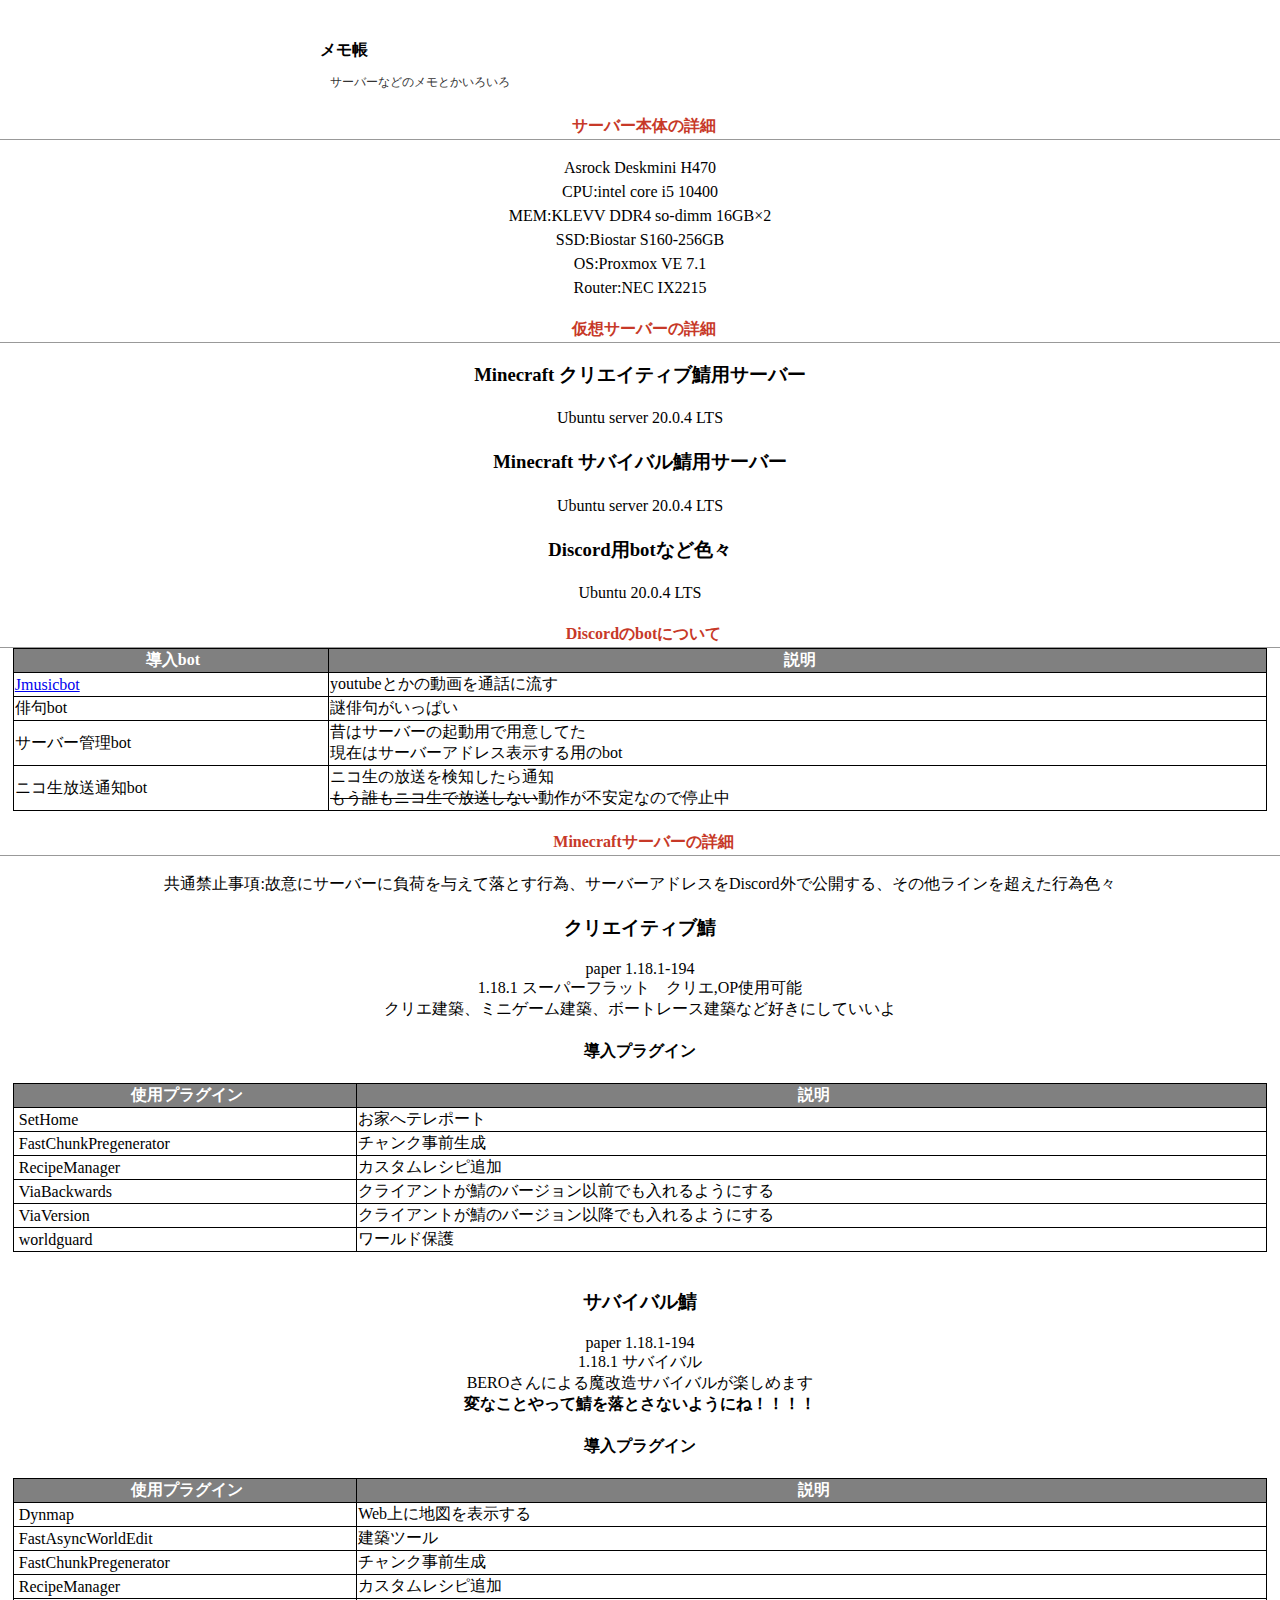
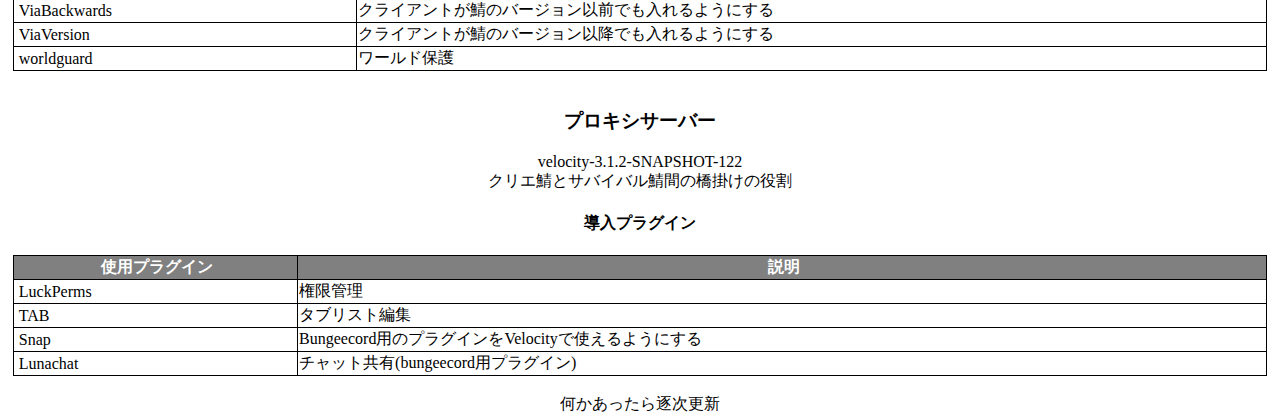
==== index.html @ e2955b82 "noindex" ====
<!DOCTYPE html>
<html lang="jp">
<!--サーバーに関するページ　試しに作ってみた-->
<head>
    <meta charset="UTF-8">
    <meta http-equiv="X-UA-Compatible" content="IE=edge">
    <meta name="viewport" content="width=device-width, initial-scale=1.0">
    <meta name=”robots” content=”noindex”/>
    <title>いろんなメモ</title>
</head>
<link rel="stylesheet" href="index.css" type="text/css" />
<body>
    <div id="header">
        <h1>
            メモ帳
        </h1>
    <p class="description">サーバーなどのメモとかいろいろ</p>

    </div>
    <h2 id="#hardware">サーバー本体の詳細
    </h2>
    <p>
        Asrock Deskmini H470<br>
        CPU:intel core i5 10400<br>
        MEM:KLEVV DDR4 so-dimm 16GB×2<br>
        SSD:Biostar S160-256GB<br>
        OS:Proxmox VE 7.1<br>
        Router:NEC IX2215
    </p>

    <h2 id="virtual server">仮想サーバーの詳細
    </h2>
    <h3>Minecraft クリエイティブ鯖用サーバー</h3>
    <p>Ubuntu server 20.0.4 LTS</p>

    <h3>Minecraft サバイバル鯖用サーバー</h3>
    <p>Ubuntu server 20.0.4 LTS</p>

    <h3>Discord用botなど色々</h3>
    <p>Ubuntu 20.0.4 LTS</p>

    <h2 id="discordbot">Discordのbotについて
    </h2>
    <div style="margin:0px;padding:0px;" align="center">
        <table width="98%" style="border-collapse: collapse;border:1px solid #000000;background-color:#FFFFFF;color:#000000;text-align:left;"><tbody>
            <tr><th style="border:1px solid #000000;background-color:#808080;color:#FFFFFF;text-align:center;">&nbsp;導入bot</th><th style="border:1px solid #000000;background-color:#808080;color:#FFFFFF;text-align:center;">&nbsp;説明</th></tr>
            <tr><td style="border:1px solid #000000;text-align:left;"><a href="https://github.com/Cosgy-Dev/JMusicBot-JP">Jmusicbot</a></td><td style="border:1px solid #000000;text-align:left;">youtubeとかの動画を通話に流す</td></tr>
            <tr><td style="border:1px solid #000000;text-align:left;">俳句bot</td><td style="border:1px solid #000000;text-align:left;">謎俳句がいっぱい</td></tr>
            <tr><td style="border:1px solid #000000;text-align:left;">サーバー管理bot</td><td style="border:1px solid #000000;text-align:left;">昔はサーバーの起動用で用意してた<br>現在はサーバーアドレス表示する用のbot</td></tr>
            <tr><td style="border:1px solid #000000;text-align:left;">ニコ生放送通知bot</td><td style="border:1px solid #000000;text-align:left;">ニコ生の放送を検知したら通知<br><s>もう誰もニコ生で放送しない</s>動作が不安定なので停止中</td></tr>        </table>
    </div>
    <br>

    <h2 id="mcserver">Minecraftサーバーの詳細
    </h2>
    <p>共通禁止事項:故意にサーバーに負荷を与えて落とす行為、サーバーアドレスをDiscord外で公開する、その他ラインを超えた行為色々</p>
    
    <h3>クリエイティブ鯖</h3>
    paper 1.18.1-194<br>
    1.18.1 スーパーフラット　クリエ,OP使用可能<br>
    クリエ建築、ミニゲーム建築、ボートレース建築など好きにしていいよ<br>

    <h4>導入プラグイン</h4>
    <div style="margin:0px;padding:0px;" align="center">
        <table width="98%" style="border-collapse: collapse;border:1px solid #000000;background-color:#FFFFFF;color:#000000;text-align:left;"><tbody>
            <tr><th style="border:1px solid #000000;background-color:#808080;color:#FFFFFF;text-align:center;">&nbsp;使用プラグイン</th><th style="border:1px solid #000000;background-color:#808080;color:#FFFFFF;text-align:center;">&nbsp;説明</th></tr>
            <tr><td style="border:1px solid #000000;text-align:left;">&nbsp;SetHome</td><td style="border:1px solid #000000;text-align:left;">お家へテレポート</td></tr>
            <tr><td style="border:1px solid #000000;text-align:left;">&nbsp;FastChunkPregenerator</td><td style="border:1px solid #000000;text-align:left;">チャンク事前生成</td></tr>
            <tr><td style="border:1px solid #000000;text-align:left;">&nbsp;RecipeManager</td><td style="border:1px solid #000000;text-align:left;">カスタムレシピ追加</td></tr>
            <tr><td style="border:1px solid #000000;text-align:left;">&nbsp;ViaBackwards</td><td style="border:1px solid #000000;text-align:left;">クライアントが鯖のバージョン以前でも入れるようにする</td></tr>
            <tr><td style="border:1px solid #000000;text-align:left;">&nbsp;ViaVersion</td><td style="border:1px solid #000000;text-align:left;">クライアントが鯖のバージョン以降でも入れるようにする</td></tr>
            <tr><td style="border:1px solid #000000;text-align:left;">&nbsp;worldguard</td><td style="border:1px solid #000000;text-align:left;">ワールド保護</td></tr></tbody>
        </table>
    </div>   <br>

    <h3>サバイバル鯖</h3>
    paper 1.18.1-194<br>
    1.18.1 サバイバル<br>
    BEROさんによる魔改造サバイバルが楽しめます<br>
    <b>変なことやって鯖を落とさないようにね！！！！</b><br>

    <h4>導入プラグイン</h4>
    <div style="margin:0px;padding:0px;" align="center">
        <table width="98%" style="border-collapse: collapse;border:1px solid #000000;background-color:#FFFFFF;color:#000000;text-align:left;"><tbody>
            <tr><th style="border:1px solid #000000;background-color:#808080;color:#FFFFFF;text-align:center;">&nbsp;使用プラグイン</th><th style="border:1px solid #000000;background-color:#808080;color:#FFFFFF;text-align:center;">&nbsp;説明</th></tr>
            <tr><td style="border:1px solid #000000;text-align:left;">&nbsp;Dynmap</td><td style="border:1px solid #000000;text-align:left;">Web上に地図を表示する</td></tr>
            <tr><td style="border:1px solid #000000;text-align:left;">&nbsp;FastAsyncWorldEdit</td><td style="border:1px solid #000000;text-align:left;">建築ツール</td></tr>
            <tr><td style="border:1px solid #000000;text-align:left;">&nbsp;FastChunkPregenerator</td><td style="border:1px solid #000000;text-align:left;">チャンク事前生成</td></tr>
            <tr><td style="border:1px solid #000000;text-align:left;">&nbsp;RecipeManager</td><td style="border:1px solid #000000;text-align:left;">カスタムレシピ追加</td></tr>
            <tr><td style="border:1px solid #000000;text-align:left;">&nbsp;ViaBackwards</td><td style="border:1px solid #000000;text-align:left;">クライアントが鯖のバージョン以前でも入れるようにする</td></tr>
            <tr><td style="border:1px solid #000000;text-align:left;">&nbsp;ViaVersion</td><td style="border:1px solid #000000;text-align:left;">クライアントが鯖のバージョン以降でも入れるようにする</td></tr>
            <tr><td style="border:1px solid #000000;text-align:left;">&nbsp;worldguard</td><td style="border:1px solid #000000;text-align:left;">ワールド保護</td></tr></tbody>
        </table>
    </div><br>


    <h3>プロキシサーバー</h3>
    velocity-3.1.2-SNAPSHOT-122<br>
    クリエ鯖とサバイバル鯖間の橋掛けの役割<br>

    <h4>導入プラグイン</h4>
    <div style="margin:0px;padding:0px;" align="center">
        <table width="98%" style="border-collapse: collapse;border:1px solid #000000;background-color:#FFFFFF;color:#000000;text-align:left;"><tbody>
            <tr><th style="border:1px solid #000000;background-color:#808080;color:#FFFFFF;text-align:center;">&nbsp;使用プラグイン</th><th style="border:1px solid #000000;background-color:#808080;color:#FFFFFF;text-align:center;">&nbsp;説明</th></tr>
            <tr><td style="border:1px solid #000000;text-align:left;">&nbsp;LuckPerms</td><td style="border:1px solid #000000;text-align:left;">権限管理</td></tr>
            <tr><td style="border:1px solid #000000;text-align:left;">&nbsp;TAB</td><td style="border:1px solid #000000;text-align:left;">タブリスト編集</td></tr>
            <tr><td style="border:1px solid #000000;text-align:left;">&nbsp;Snap</td><td style="border:1px solid #000000;text-align:left;">Bungeecord用のプラグインをVelocityで使えるようにする</td></tr>
            <tr><td style="border:1px solid #000000;text-align:left;">&nbsp;Lunachat</td><td style="border:1px solid #000000;text-align:left;">チャット共有(bungeecord用プラグイン)</td></tr>
        </table>
    </div><br>

        何かあったら逐次更新<br>
    </body>
</html>
---- index.css ----
body {
    margin:0px;
    padding:0px;
    text-align:center;
    }
    #outer {
    font-size:13px;
    line-height:150%;
    text-align:left;
    padding-left:25px;
    border-top:4px solid #4C7ED1;
    }
    #header {
    margin:0px auto 0px auto;
    width:640px;
    padding:10px 0px 10px 0px;
    text-align:left;
    }
    .logo {padding-top:20px;}
    .description {font-size:12px;color:#333333;padding-left:10px;}
    #content {
    margin:0px auto 0px auto;
    width:640px;
    }
    ul {
    margin: 0 0 0 1em;
    padding: 0;
    }
    li {
    list-style:disk; 
    }
    #inner-link ul {
    margin:7px 0 14px 15px;
    padding: 0;
    }
    
    P {
    margin:1em 0 1em 0;
    line-height:150%;
    }
    img{
    border:0px;
    }
    hr {
    border-width: 1px 0px 0px 0px;
    border-style: solid;
    border-color: #cccccc;
    height: 1px;
    }
    a{
    font-weight:normal;
    }
    h1 {
    font-size:16px;
    text-align:left;
    padding:30px 0px 0px 0px;
    margin:0px;
    }
    h1 a{
    font-weight:bold;
    color: #8c0000;
    text-decoration:underline;
    }
    h2 {
    color:#C73928;
    font-weight:bold;
    font-size:16px;
    margin:0px 0px 0px 0px;
    padding:3px 0px 2px 7px;
    border-bottom:1px solid #999999;
    }
    h2 a{
    color:#C73928;
    font-weight:bold;
    text-decoration:none;
    }
    h2 a:hover{
    color:#C73928;
    font-weight:bold;
    text-decoration:underline;
    }
    #inner-link {
    margin:0px auto 0px auto;
    width:640px;
    padding:10px 0px 10px 0px;
    text-align:left;
    font-size:12px;
    }
    .title {
    padding:4px 9px 4px 9px;
    border:1px #cccccc solid;
    font-weight:bold;
    color:#333333;
    background-color:#F9EDBE;
    width:210px;
    }
    .black {
    color:#333333;
    font-weight:bold;
    }
    .red {
    color:#B50101;
    font-weight:normal;
    }
    #footer {
    margin:0px auto 0px auto;
    width:640px;
    font-size:12px;
    height:100px;
    text-align:center;
    }
    blockquote{
    border:1px solid #ccc;
    padding:5px;
    margin:10px;
    }
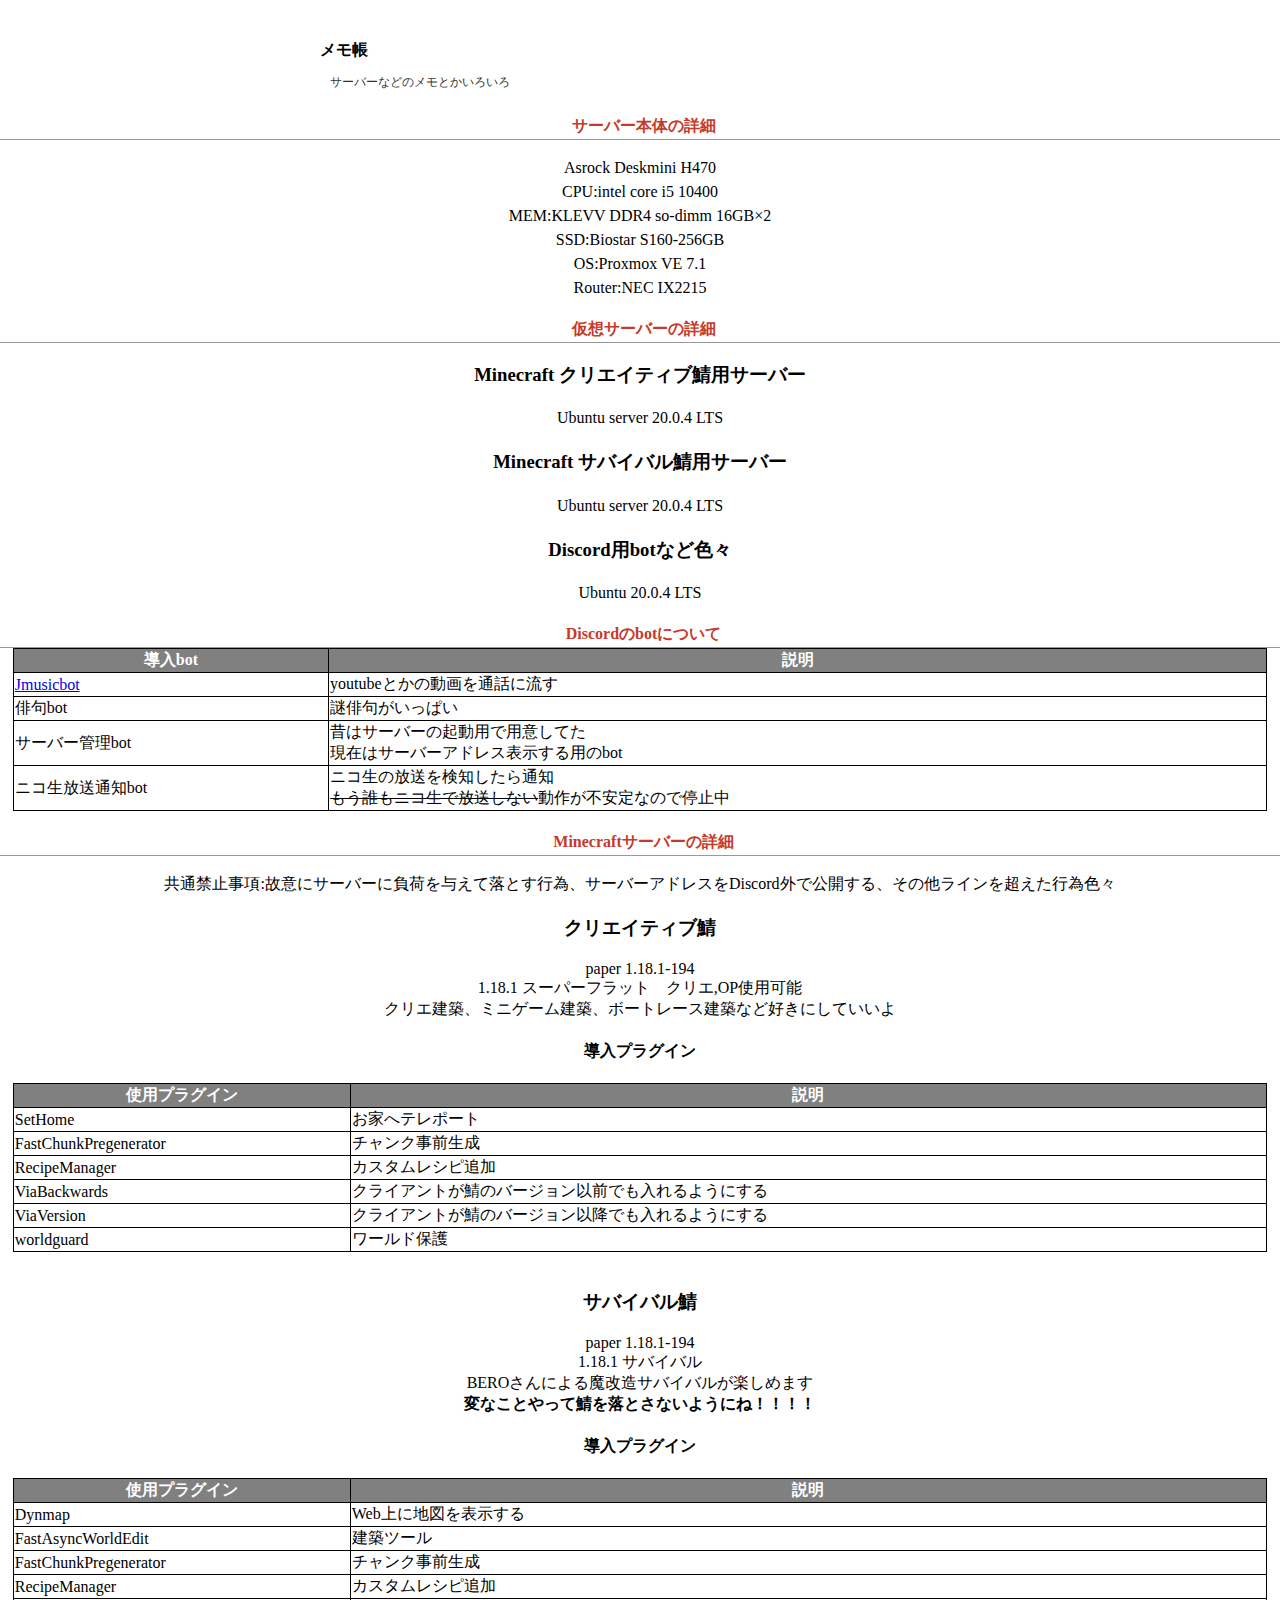
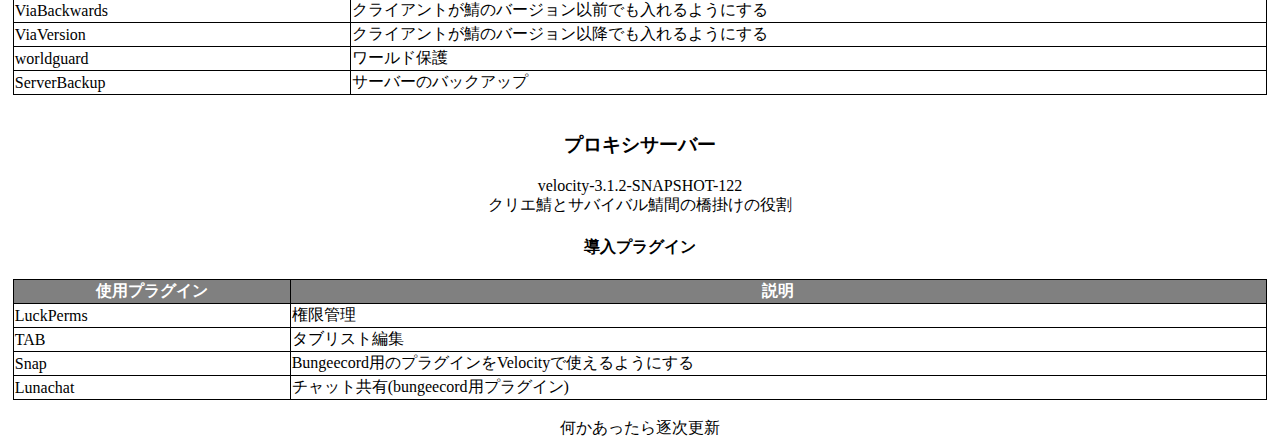
==== commit edc93d72: "プラグイン追加" ====
--- a/index.html
+++ b/index.html
@@ -5,7 +5,6 @@
     <meta charset="UTF-8">
     <meta http-equiv="X-UA-Compatible" content="IE=edge">
     <meta name="viewport" content="width=device-width, initial-scale=1.0">
-    <meta name=”robots” content=”noindex”/>
     <title>いろんなメモ</title>
 </head>
 <link rel="stylesheet" href="index.css" type="text/css" />
@@ -43,7 +42,7 @@
     </h2>
     <div style="margin:0px;padding:0px;" align="center">
         <table width="98%" style="border-collapse: collapse;border:1px solid #000000;background-color:#FFFFFF;color:#000000;text-align:left;"><tbody>
-            <tr><th style="border:1px solid #000000;background-color:#808080;color:#FFFFFF;text-align:center;">&nbsp;導入bot</th><th style="border:1px solid #000000;background-color:#808080;color:#FFFFFF;text-align:center;">&nbsp;説明</th></tr>
+            <tr><th style="border:1px solid #000000;background-color:#808080;color:#FFFFFF;text-align:center;">導入bot</th><th style="border:1px solid #000000;background-color:#808080;color:#FFFFFF;text-align:center;">説明</th></tr>
             <tr><td style="border:1px solid #000000;text-align:left;"><a href="https://github.com/Cosgy-Dev/JMusicBot-JP">Jmusicbot</a></td><td style="border:1px solid #000000;text-align:left;">youtubeとかの動画を通話に流す</td></tr>
             <tr><td style="border:1px solid #000000;text-align:left;">俳句bot</td><td style="border:1px solid #000000;text-align:left;">謎俳句がいっぱい</td></tr>
             <tr><td style="border:1px solid #000000;text-align:left;">サーバー管理bot</td><td style="border:1px solid #000000;text-align:left;">昔はサーバーの起動用で用意してた<br>現在はサーバーアドレス表示する用のbot</td></tr>
@@ -63,13 +62,13 @@
     <h4>導入プラグイン</h4>
     <div style="margin:0px;padding:0px;" align="center">
         <table width="98%" style="border-collapse: collapse;border:1px solid #000000;background-color:#FFFFFF;color:#000000;text-align:left;"><tbody>
-            <tr><th style="border:1px solid #000000;background-color:#808080;color:#FFFFFF;text-align:center;">&nbsp;使用プラグイン</th><th style="border:1px solid #000000;background-color:#808080;color:#FFFFFF;text-align:center;">&nbsp;説明</th></tr>
-            <tr><td style="border:1px solid #000000;text-align:left;">&nbsp;SetHome</td><td style="border:1px solid #000000;text-align:left;">お家へテレポート</td></tr>
-            <tr><td style="border:1px solid #000000;text-align:left;">&nbsp;FastChunkPregenerator</td><td style="border:1px solid #000000;text-align:left;">チャンク事前生成</td></tr>
-            <tr><td style="border:1px solid #000000;text-align:left;">&nbsp;RecipeManager</td><td style="border:1px solid #000000;text-align:left;">カスタムレシピ追加</td></tr>
-            <tr><td style="border:1px solid #000000;text-align:left;">&nbsp;ViaBackwards</td><td style="border:1px solid #000000;text-align:left;">クライアントが鯖のバージョン以前でも入れるようにする</td></tr>
-            <tr><td style="border:1px solid #000000;text-align:left;">&nbsp;ViaVersion</td><td style="border:1px solid #000000;text-align:left;">クライアントが鯖のバージョン以降でも入れるようにする</td></tr>
-            <tr><td style="border:1px solid #000000;text-align:left;">&nbsp;worldguard</td><td style="border:1px solid #000000;text-align:left;">ワールド保護</td></tr></tbody>
+            <tr><th style="border:1px solid #000000;background-color:#808080;color:#FFFFFF;text-align:center;">使用プラグイン</th><th style="border:1px solid #000000;background-color:#808080;color:#FFFFFF;text-align:center;">説明</th></tr>
+            <tr><td style="border:1px solid #000000;text-align:left;">SetHome</td><td style="border:1px solid #000000;text-align:left;">お家へテレポート</td></tr>
+            <tr><td style="border:1px solid #000000;text-align:left;">FastChunkPregenerator</td><td style="border:1px solid #000000;text-align:left;">チャンク事前生成</td></tr>
+            <tr><td style="border:1px solid #000000;text-align:left;">RecipeManager</td><td style="border:1px solid #000000;text-align:left;">カスタムレシピ追加</td></tr>
+            <tr><td style="border:1px solid #000000;text-align:left;">ViaBackwards</td><td style="border:1px solid #000000;text-align:left;">クライアントが鯖のバージョン以前でも入れるようにする</td></tr>
+            <tr><td style="border:1px solid #000000;text-align:left;">ViaVersion</td><td style="border:1px solid #000000;text-align:left;">クライアントが鯖のバージョン以降でも入れるようにする</td></tr>
+            <tr><td style="border:1px solid #000000;text-align:left;">worldguard</td><td style="border:1px solid #000000;text-align:left;">ワールド保護</td></tr></tbody>
         </table>
     </div>   <br>
 
@@ -82,14 +81,15 @@
     <h4>導入プラグイン</h4>
     <div style="margin:0px;padding:0px;" align="center">
         <table width="98%" style="border-collapse: collapse;border:1px solid #000000;background-color:#FFFFFF;color:#000000;text-align:left;"><tbody>
-            <tr><th style="border:1px solid #000000;background-color:#808080;color:#FFFFFF;text-align:center;">&nbsp;使用プラグイン</th><th style="border:1px solid #000000;background-color:#808080;color:#FFFFFF;text-align:center;">&nbsp;説明</th></tr>
-            <tr><td style="border:1px solid #000000;text-align:left;">&nbsp;Dynmap</td><td style="border:1px solid #000000;text-align:left;">Web上に地図を表示する</td></tr>
-            <tr><td style="border:1px solid #000000;text-align:left;">&nbsp;FastAsyncWorldEdit</td><td style="border:1px solid #000000;text-align:left;">建築ツール</td></tr>
-            <tr><td style="border:1px solid #000000;text-align:left;">&nbsp;FastChunkPregenerator</td><td style="border:1px solid #000000;text-align:left;">チャンク事前生成</td></tr>
-            <tr><td style="border:1px solid #000000;text-align:left;">&nbsp;RecipeManager</td><td style="border:1px solid #000000;text-align:left;">カスタムレシピ追加</td></tr>
-            <tr><td style="border:1px solid #000000;text-align:left;">&nbsp;ViaBackwards</td><td style="border:1px solid #000000;text-align:left;">クライアントが鯖のバージョン以前でも入れるようにする</td></tr>
-            <tr><td style="border:1px solid #000000;text-align:left;">&nbsp;ViaVersion</td><td style="border:1px solid #000000;text-align:left;">クライアントが鯖のバージョン以降でも入れるようにする</td></tr>
-            <tr><td style="border:1px solid #000000;text-align:left;">&nbsp;worldguard</td><td style="border:1px solid #000000;text-align:left;">ワールド保護</td></tr></tbody>
+            <tr><th style="border:1px solid #000000;background-color:#808080;color:#FFFFFF;text-align:center;">使用プラグイン</th><th style="border:1px solid #000000;background-color:#808080;color:#FFFFFF;text-align:center;">説明</th></tr>
+            <tr><td style="border:1px solid #000000;text-align:left;">Dynmap</td><td style="border:1px solid #000000;text-align:left;">Web上に地図を表示する</td></tr>
+            <tr><td style="border:1px solid #000000;text-align:left;">FastAsyncWorldEdit</td><td style="border:1px solid #000000;text-align:left;">建築ツール</td></tr>
+            <tr><td style="border:1px solid #000000;text-align:left;">FastChunkPregenerator</td><td style="border:1px solid #000000;text-align:left;">チャンク事前生成</td></tr>
+            <tr><td style="border:1px solid #000000;text-align:left;">RecipeManager</td><td style="border:1px solid #000000;text-align:left;">カスタムレシピ追加</td></tr>
+            <tr><td style="border:1px solid #000000;text-align:left;">ViaBackwards</td><td style="border:1px solid #000000;text-align:left;">クライアントが鯖のバージョン以前でも入れるようにする</td></tr>
+            <tr><td style="border:1px solid #000000;text-align:left;">ViaVersion</td><td style="border:1px solid #000000;text-align:left;">クライアントが鯖のバージョン以降でも入れるようにする</td></tr>
+            <tr><td style="border:1px solid #000000;text-align:left;">worldguard</td><td style="border:1px solid #000000;text-align:left;">ワールド保護</td></tr>        
+            <tr><td style="border:1px solid #000000;text-align:left;">ServerBackup</td><td style="border:1px solid #000000;text-align:left;">サーバーのバックアップ</td></tr></tbody>
         </table>
     </div><br>
 
@@ -101,11 +101,11 @@
     <h4>導入プラグイン</h4>
     <div style="margin:0px;padding:0px;" align="center">
         <table width="98%" style="border-collapse: collapse;border:1px solid #000000;background-color:#FFFFFF;color:#000000;text-align:left;"><tbody>
-            <tr><th style="border:1px solid #000000;background-color:#808080;color:#FFFFFF;text-align:center;">&nbsp;使用プラグイン</th><th style="border:1px solid #000000;background-color:#808080;color:#FFFFFF;text-align:center;">&nbsp;説明</th></tr>
-            <tr><td style="border:1px solid #000000;text-align:left;">&nbsp;LuckPerms</td><td style="border:1px solid #000000;text-align:left;">権限管理</td></tr>
-            <tr><td style="border:1px solid #000000;text-align:left;">&nbsp;TAB</td><td style="border:1px solid #000000;text-align:left;">タブリスト編集</td></tr>
-            <tr><td style="border:1px solid #000000;text-align:left;">&nbsp;Snap</td><td style="border:1px solid #000000;text-align:left;">Bungeecord用のプラグインをVelocityで使えるようにする</td></tr>
-            <tr><td style="border:1px solid #000000;text-align:left;">&nbsp;Lunachat</td><td style="border:1px solid #000000;text-align:left;">チャット共有(bungeecord用プラグイン)</td></tr>
+            <tr><th style="border:1px solid #000000;background-color:#808080;color:#FFFFFF;text-align:center;">使用プラグイン</th><th style="border:1px solid #000000;background-color:#808080;color:#FFFFFF;text-align:center;">説明</th></tr>
+            <tr><td style="border:1px solid #000000;text-align:left;">LuckPerms</td><td style="border:1px solid #000000;text-align:left;">権限管理</td></tr>
+            <tr><td style="border:1px solid #000000;text-align:left;">TAB</td><td style="border:1px solid #000000;text-align:left;">タブリスト編集</td></tr>
+            <tr><td style="border:1px solid #000000;text-align:left;">Snap</td><td style="border:1px solid #000000;text-align:left;">Bungeecord用のプラグインをVelocityで使えるようにする</td></tr>
+            <tr><td style="border:1px solid #000000;text-align:left;">Lunachat</td><td style="border:1px solid #000000;text-align:left;">チャット共有(bungeecord用プラグイン)</td></tr>
         </table>
     </div><br>
 
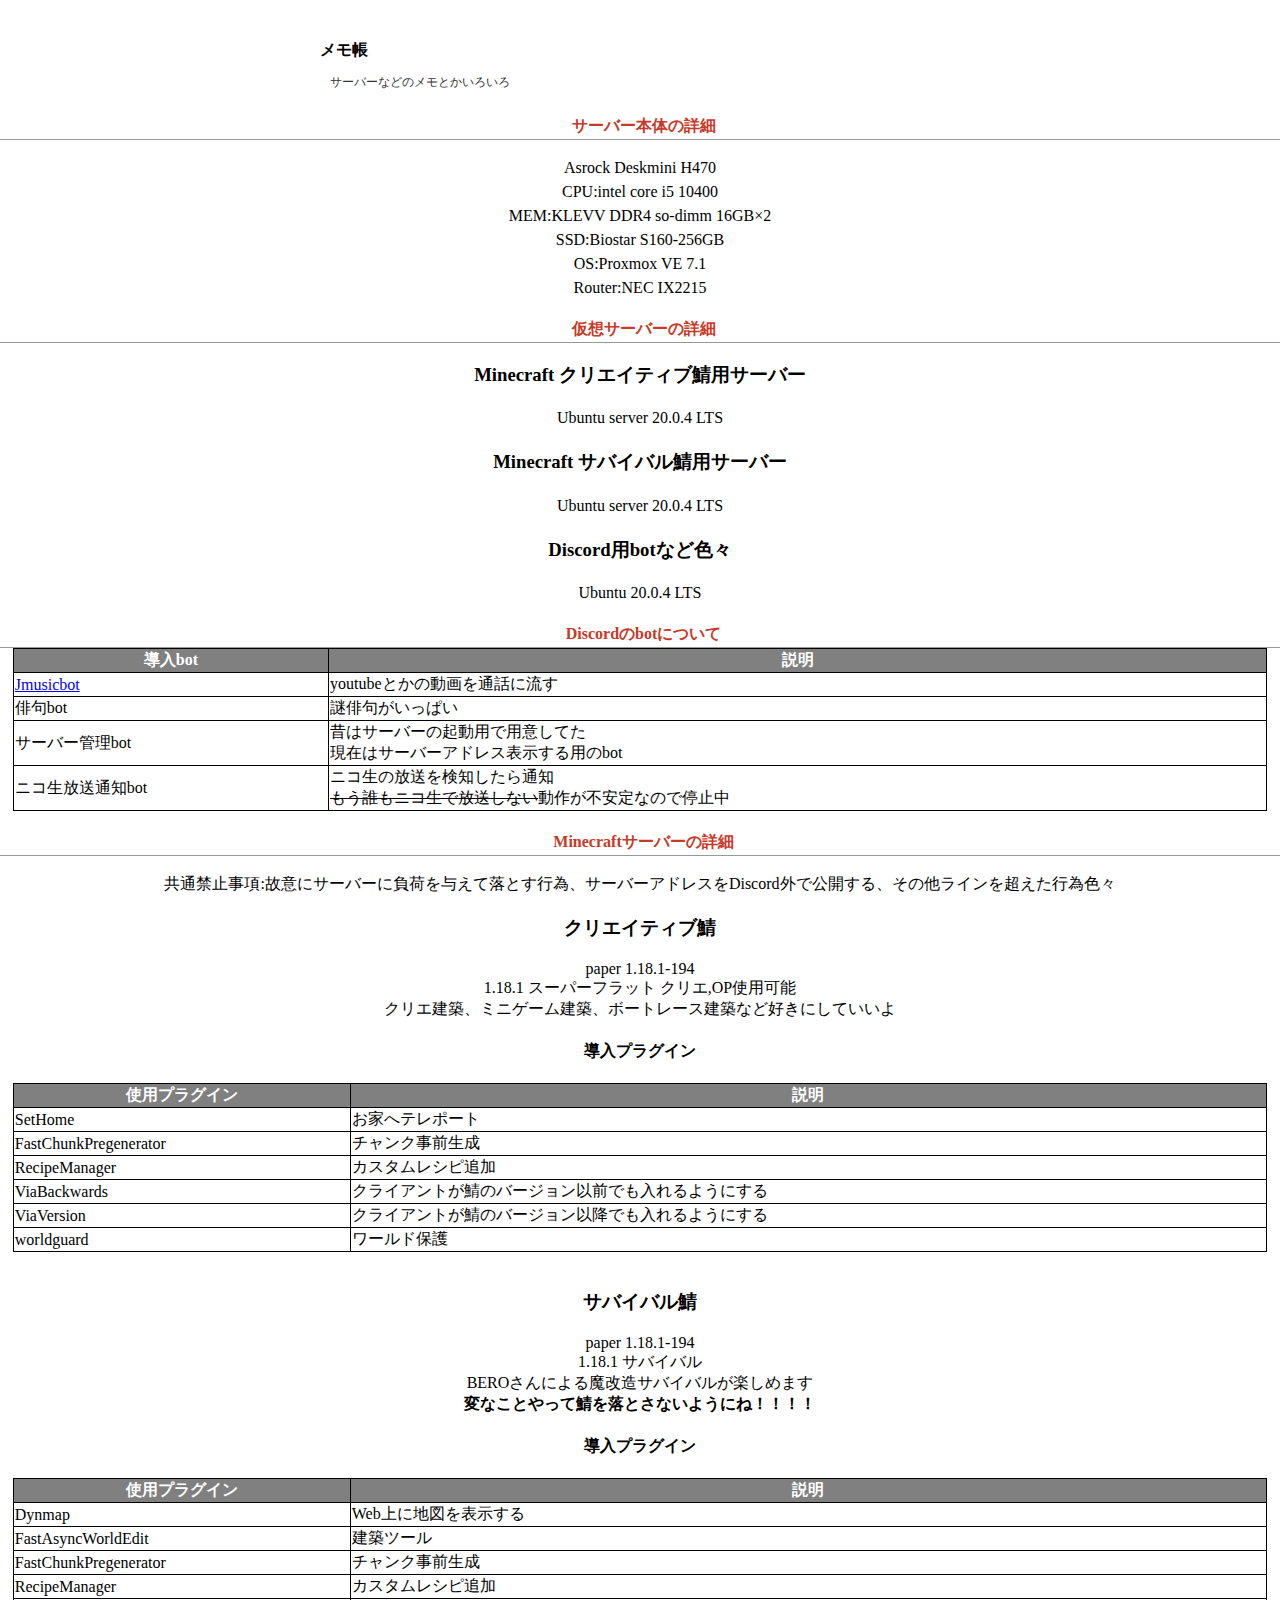
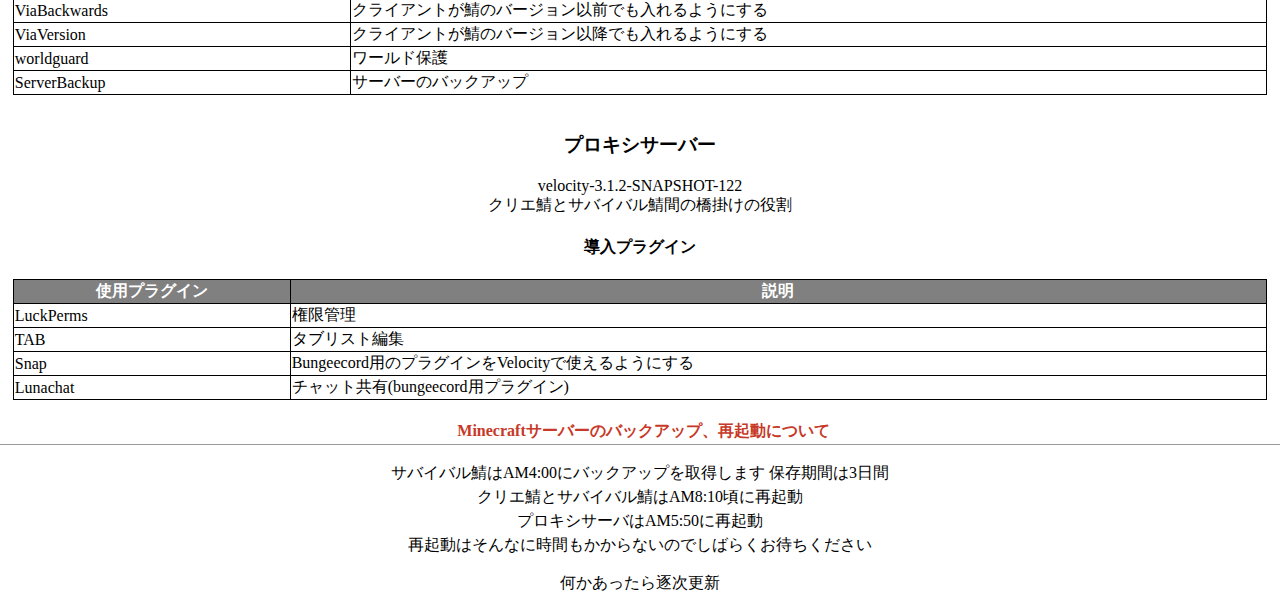
==== commit 01a57bcf: "バックアップと再起動について追記" ====
--- a/index.html
+++ b/index.html
@@ -56,7 +56,7 @@
     
     <h3>クリエイティブ鯖</h3>
     paper 1.18.1-194<br>
-    1.18.1 スーパーフラット　クリエ,OP使用可能<br>
+    1.18.1 スーパーフラット クリエ,OP使用可能<br>
     クリエ建築、ミニゲーム建築、ボートレース建築など好きにしていいよ<br>
 
     <h4>導入プラグイン</h4>
@@ -109,6 +109,15 @@
         </table>
     </div><br>
 
+
+    <h2 id="backup">Minecraftサーバーのバックアップ、再起動について
+    </h2>
+    <p>サバイバル鯖はAM4:00にバックアップを取得します 保存期間は3日間<br>
+        クリエ鯖とサバイバル鯖はAM8:10頃に再起動<br>
+        プロキシサーバはAM5:50に再起動<br>
+        再起動はそんなに時間もかからないのでしばらくお待ちください
+    </p>
+
         何かあったら逐次更新<br>
     </body>
 </html>
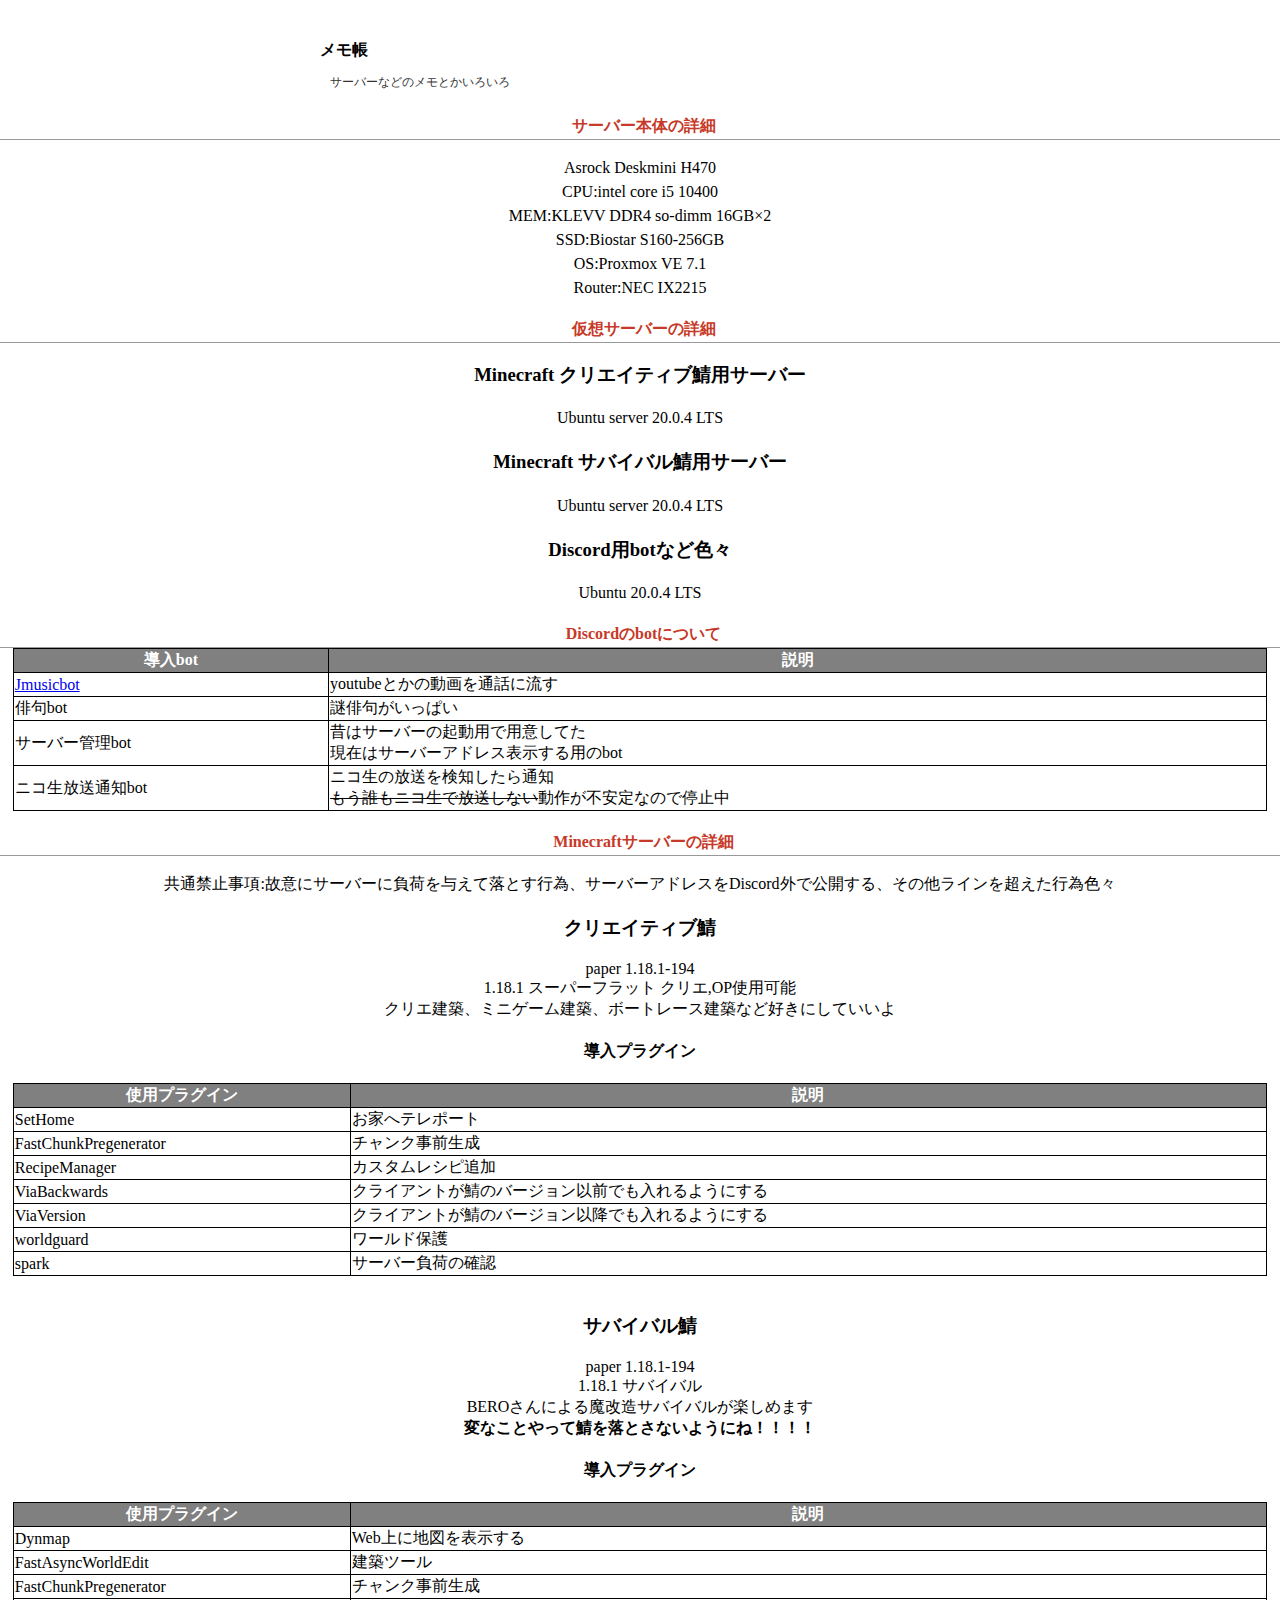
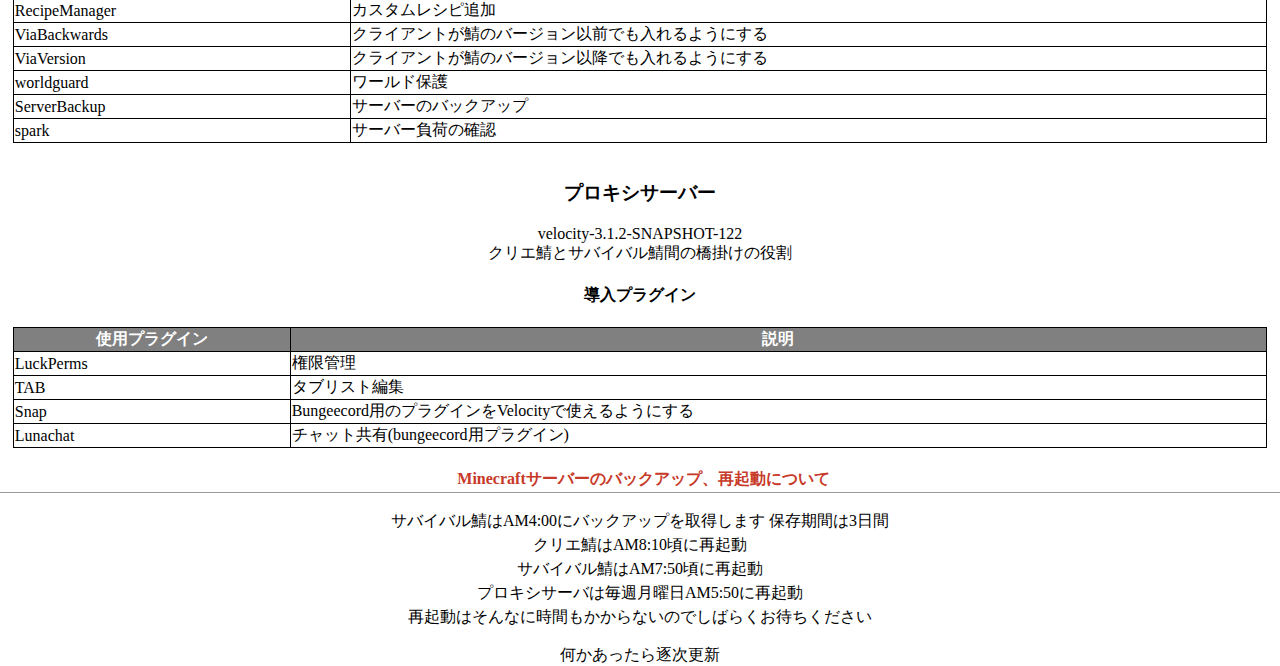
==== commit a1d7469f: "Update index.html" ====
--- a/index.html
+++ b/index.html
@@ -68,7 +68,8 @@
             <tr><td style="border:1px solid #000000;text-align:left;">RecipeManager</td><td style="border:1px solid #000000;text-align:left;">カスタムレシピ追加</td></tr>
             <tr><td style="border:1px solid #000000;text-align:left;">ViaBackwards</td><td style="border:1px solid #000000;text-align:left;">クライアントが鯖のバージョン以前でも入れるようにする</td></tr>
             <tr><td style="border:1px solid #000000;text-align:left;">ViaVersion</td><td style="border:1px solid #000000;text-align:left;">クライアントが鯖のバージョン以降でも入れるようにする</td></tr>
-            <tr><td style="border:1px solid #000000;text-align:left;">worldguard</td><td style="border:1px solid #000000;text-align:left;">ワールド保護</td></tr></tbody>
+            <tr><td style="border:1px solid #000000;text-align:left;">worldguard</td><td style="border:1px solid #000000;text-align:left;">ワールド保護</td></tr>
+            <tr><td style="border:1px solid #000000;text-align:left;">spark</td><td style="border:1px solid #000000;text-align:left;">サーバー負荷の確認</td></tr></tbody>
         </table>
     </div>   <br>
 
@@ -89,7 +90,8 @@
             <tr><td style="border:1px solid #000000;text-align:left;">ViaBackwards</td><td style="border:1px solid #000000;text-align:left;">クライアントが鯖のバージョン以前でも入れるようにする</td></tr>
             <tr><td style="border:1px solid #000000;text-align:left;">ViaVersion</td><td style="border:1px solid #000000;text-align:left;">クライアントが鯖のバージョン以降でも入れるようにする</td></tr>
             <tr><td style="border:1px solid #000000;text-align:left;">worldguard</td><td style="border:1px solid #000000;text-align:left;">ワールド保護</td></tr>        
-            <tr><td style="border:1px solid #000000;text-align:left;">ServerBackup</td><td style="border:1px solid #000000;text-align:left;">サーバーのバックアップ</td></tr></tbody>
+            <tr><td style="border:1px solid #000000;text-align:left;">ServerBackup</td><td style="border:1px solid #000000;text-align:left;">サーバーのバックアップ</td></tr>
+            <tr><td style="border:1px solid #000000;text-align:left;">spark</td><td style="border:1px solid #000000;text-align:left;">サーバー負荷の確認</td></tr></tbody>
         </table>
     </div><br>
 
@@ -113,8 +115,9 @@
     <h2 id="backup">Minecraftサーバーのバックアップ、再起動について
     </h2>
     <p>サバイバル鯖はAM4:00にバックアップを取得します 保存期間は3日間<br>
-        クリエ鯖とサバイバル鯖はAM8:10頃に再起動<br>
-        プロキシサーバはAM5:50に再起動<br>
+        クリエ鯖はAM8:10頃に再起動<br>
+        サバイバル鯖はAM7:50頃に再起動<br>
+        プロキシサーバは毎週月曜日AM5:50に再起動<br>
         再起動はそんなに時間もかからないのでしばらくお待ちください
     </p>
 
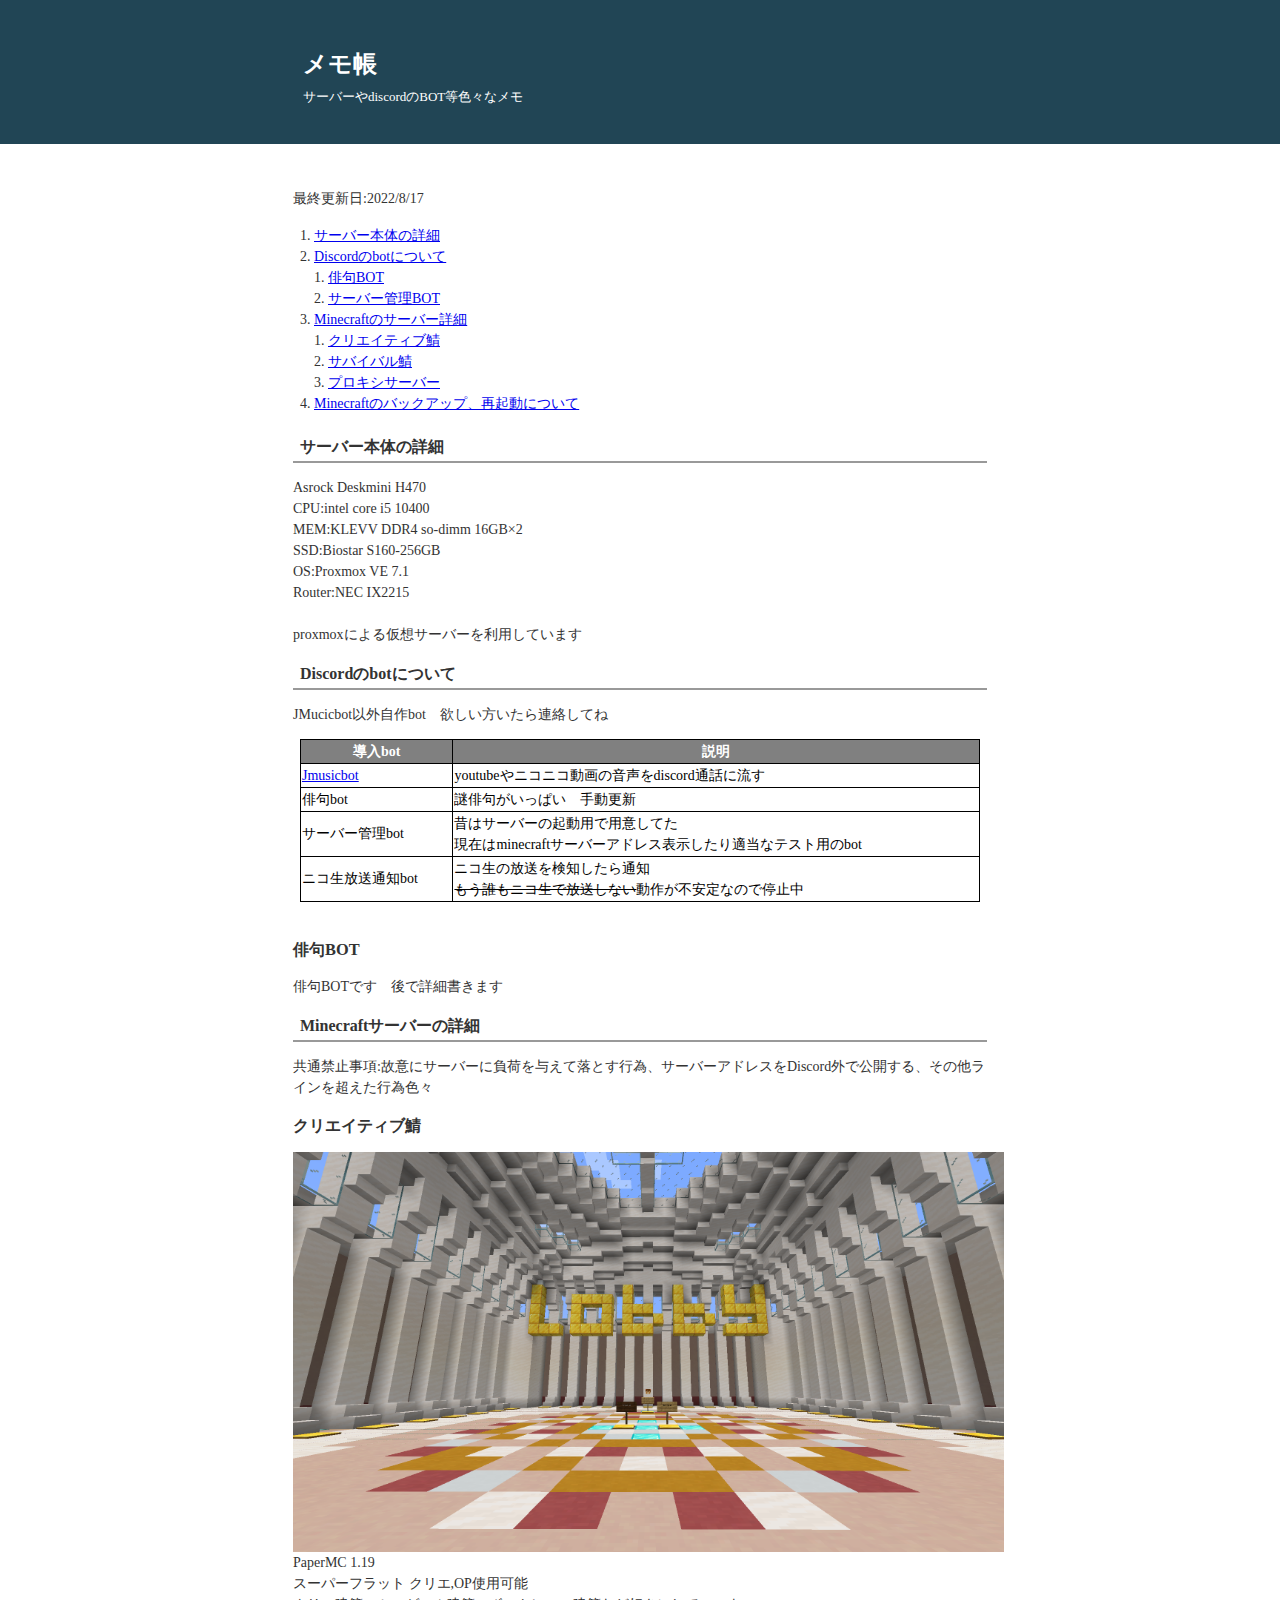
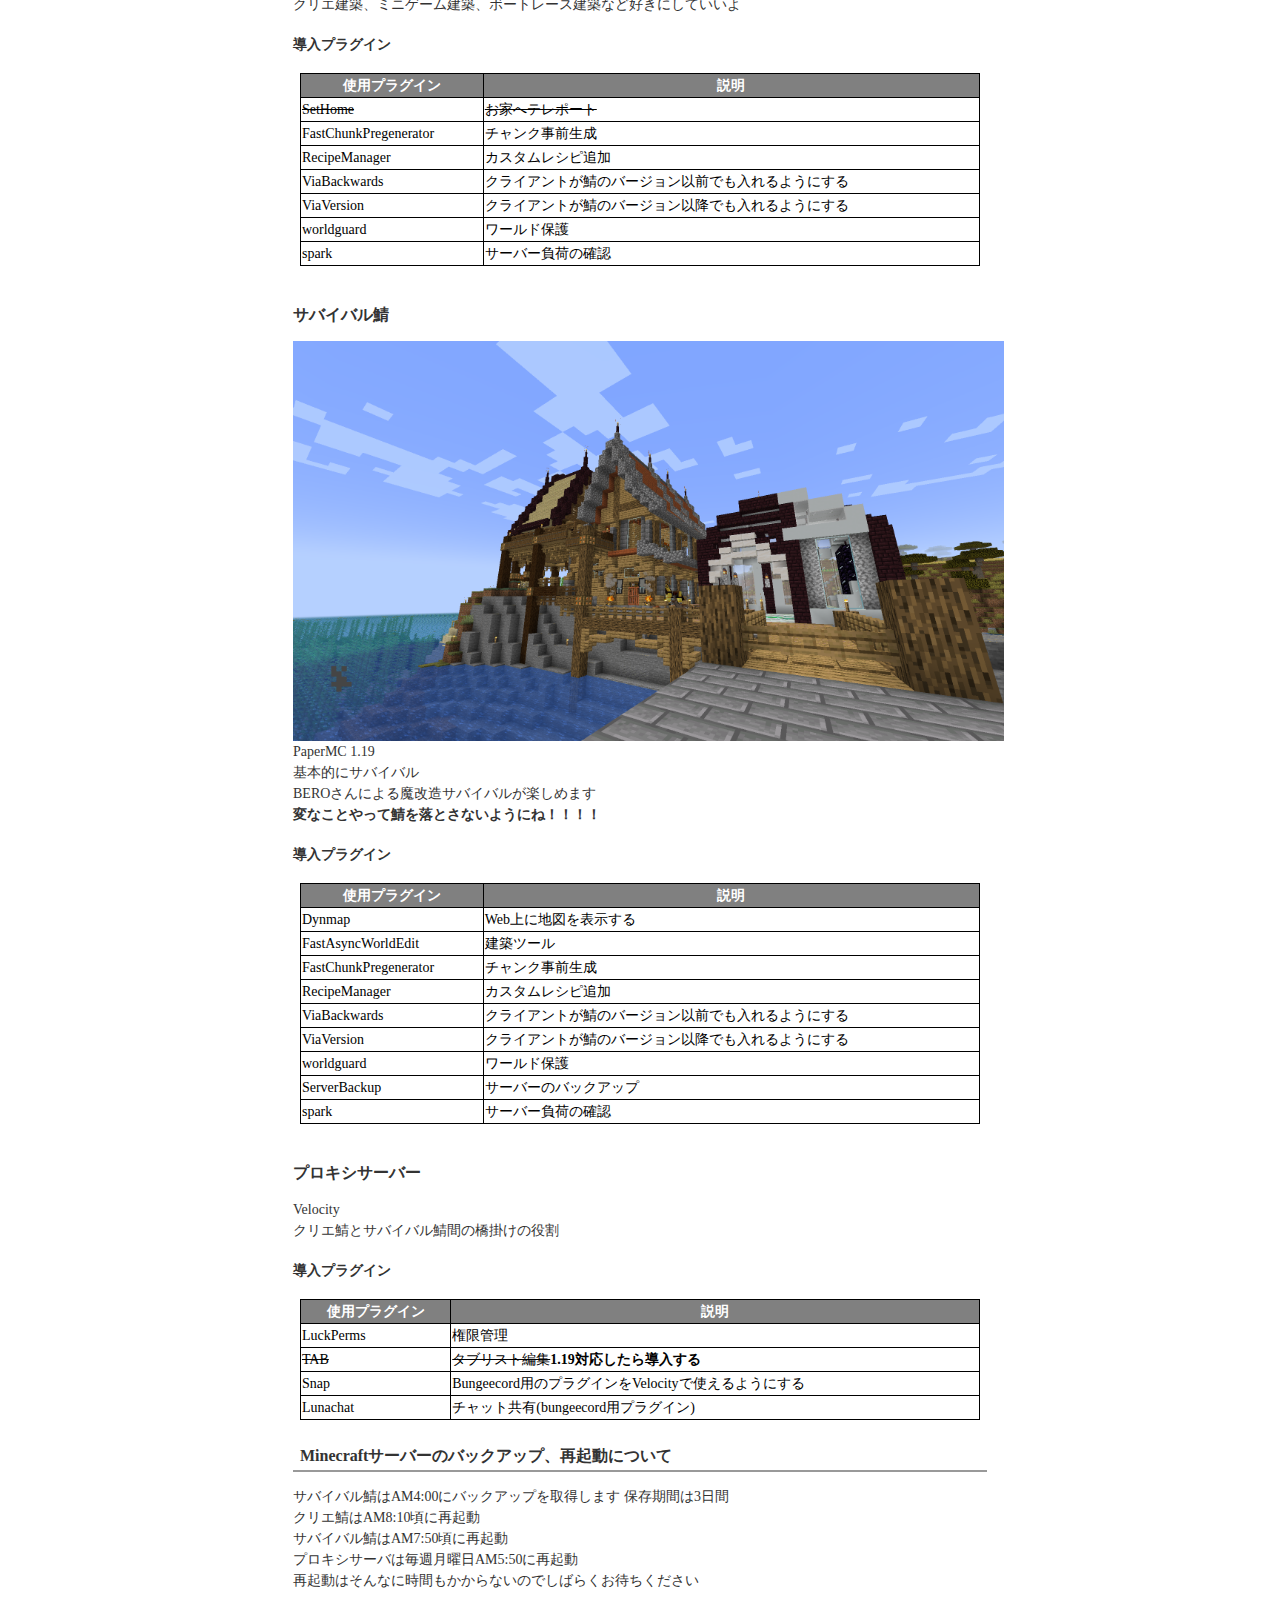
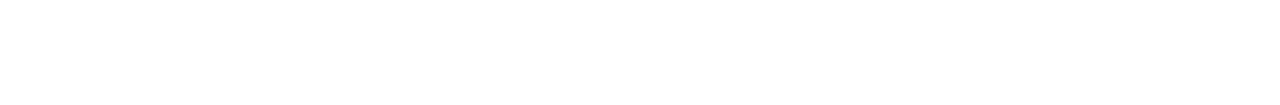
==== commit 90c4dbbc: "書き直し" ====
--- a/index.html
+++ b/index.html
@@ -1,126 +1,144 @@
-<!DOCTYPE html>
-<html lang="jp">
-<!--サーバーに関するページ　試しに作ってみた-->
+<?xml version="1.0" encoding="UTF-8"?>
+<!DOCTYPE html PUBLIC "-//W3C//DTD XHTML 1.0 Transitional//EN" "http://www.w3.org/TR/xhtml1/DTD/xhtml1-transitional.dtd">
+<html xmlns="http://www.w3.org/1999/xhtml" xml:lang="ja" lang="ja">
 <head>
-    <meta charset="UTF-8">
-    <meta http-equiv="X-UA-Compatible" content="IE=edge">
-    <meta name="viewport" content="width=device-width, initial-scale=1.0">
-    <title>いろんなメモ</title>
+<meta http-equiv="Content-Type" content="text/html; charset=utf-8" />
+<meta http-equiv="Content-Style-Type" content="text/css" />
+<meta http-equiv="Content-Script-Type" content="text/javascript" />
+<title>色々メモ</title>
+<meta name="keywords" content="ページのキーワードA,B,C" />
+<meta name="description" content="ページの説明" />
+<link rel="stylesheet" href="index.css" type="text/css" />
 </head>
-<link rel="stylesheet" href="index.css" type="text/css" />
 <body>
-    <div id="header">
-        <h1>
-            メモ帳
-        </h1>
-    <p class="description">サーバーなどのメモとかいろいろ</p>
+<div id="outer">
+<div id="header"><div id="head-inner"><h1>メモ帳</h1>
+<p class="description">サーバーやdiscordのBOT等色々なメモ</p></div>
+</div>
+<div id="contents">
 
-    </div>
-    <h2 id="#hardware">サーバー本体の詳細
-    </h2>
-    <p>
-        Asrock Deskmini H470<br>
-        CPU:intel core i5 10400<br>
-        MEM:KLEVV DDR4 so-dimm 16GB×2<br>
-        SSD:Biostar S160-256GB<br>
-        OS:Proxmox VE 7.1<br>
-        Router:NEC IX2215
-    </p>
+<p>最終更新日:2022/8/17</p>
+<div class="side">
+    <ul>
+        <li><a href="#hardware">サーバー本体の詳細</a></li>
+        <li><a href="#discordbot">Discordのbotについて</a>
+            <ul>
+                <li><a href="#haiku">俳句BOT</a></li>
+                <li><a href="#serverbot">サーバー管理BOT</a></li>
+            </ul>
+        </li>
+        <li><a href="#mcserver">Minecraftのサーバー詳細</a>
+        <ul>
+            <li><a href="#creative">クリエイティブ鯖</a></li>
+            <li><a href="#survival">サバイバル鯖</a></li>
+            <li><a href="#proxy">プロキシサーバー</a></li>
+        </ul></li>
+    <li><a href="#backup">Minecraftのバックアップ、再起動について</a></li>
+    </ul>
+</div>
 
-    <h2 id="virtual server">仮想サーバーの詳細
-    </h2>
-    <h3>Minecraft クリエイティブ鯖用サーバー</h3>
-    <p>Ubuntu server 20.0.4 LTS</p>
+<h2 id="hardware">サーバー本体の詳細</h2>
+<p>
+    Asrock Deskmini H470<br>
+    CPU:intel core i5 10400<br>
+    MEM:KLEVV DDR4 so-dimm 16GB×2<br>
+    SSD:Biostar S160-256GB<br>
+    OS:Proxmox VE 7.1<br>
+    Router:NEC IX2215<br><br>
 
-    <h3>Minecraft サバイバル鯖用サーバー</h3>
-    <p>Ubuntu server 20.0.4 LTS</p>
+    proxmoxによる仮想サーバーを利用しています
+</p>
 
-    <h3>Discord用botなど色々</h3>
-    <p>Ubuntu 20.0.4 LTS</p>
+<h2 id="discordbot">Discordのbotについて
+</h2>
+<p>JMucicbot以外自作bot　欲しい方いたら連絡してね</p>
+<div style="margin:0px;padding:0px;" align="center">
+    <table width="98%" style="border-collapse: collapse;border:1px solid #000000;background-color:#FFFFFF;color:#000000;text-align:left;"><tbody>
+        <tr><th style="border:1px solid #000000;background-color:#808080;color:#FFFFFF;text-align:center;">導入bot</th><th style="border:1px solid #000000;background-color:#808080;color:#FFFFFF;text-align:center;">説明</th></tr>
+        <tr><td style="border:1px solid #000000;text-align:left;"><a href="https://github.com/Cosgy-Dev/JMusicBot-JP">Jmusicbot</a></td><td style="border:1px solid #000000;text-align:left;">youtubeやニコニコ動画の音声をdiscord通話に流す</td></tr>
+        <tr><td style="border:1px solid #000000;text-align:left;">俳句bot</td><td style="border:1px solid #000000;text-align:left;">謎俳句がいっぱい　手動更新</td></tr>
+        <tr><td style="border:1px solid #000000;text-align:left;">サーバー管理bot</td><td style="border:1px solid #000000;text-align:left;">昔はサーバーの起動用で用意してた<br>現在はminecraftサーバーアドレス表示したり適当なテスト用のbot</td></tr>
+        <tr><td style="border:1px solid #000000;text-align:left;">ニコ生放送通知bot</td><td style="border:1px solid #000000;text-align:left;">ニコ生の放送を検知したら通知<br><s>もう誰もニコ生で放送しない</s>動作が不安定なので停止中</td></tr>        </table>
+</div> <br>
 
-    <h2 id="discordbot">Discordのbotについて
-    </h2>
-    <div style="margin:0px;padding:0px;" align="center">
-        <table width="98%" style="border-collapse: collapse;border:1px solid #000000;background-color:#FFFFFF;color:#000000;text-align:left;"><tbody>
-            <tr><th style="border:1px solid #000000;background-color:#808080;color:#FFFFFF;text-align:center;">導入bot</th><th style="border:1px solid #000000;background-color:#808080;color:#FFFFFF;text-align:center;">説明</th></tr>
-            <tr><td style="border:1px solid #000000;text-align:left;"><a href="https://github.com/Cosgy-Dev/JMusicBot-JP">Jmusicbot</a></td><td style="border:1px solid #000000;text-align:left;">youtubeとかの動画を通話に流す</td></tr>
-            <tr><td style="border:1px solid #000000;text-align:left;">俳句bot</td><td style="border:1px solid #000000;text-align:left;">謎俳句がいっぱい</td></tr>
-            <tr><td style="border:1px solid #000000;text-align:left;">サーバー管理bot</td><td style="border:1px solid #000000;text-align:left;">昔はサーバーの起動用で用意してた<br>現在はサーバーアドレス表示する用のbot</td></tr>
-            <tr><td style="border:1px solid #000000;text-align:left;">ニコ生放送通知bot</td><td style="border:1px solid #000000;text-align:left;">ニコ生の放送を検知したら通知<br><s>もう誰もニコ生で放送しない</s>動作が不安定なので停止中</td></tr>        </table>
-    </div>
-    <br>
-
-    <h2 id="mcserver">Minecraftサーバーの詳細
-    </h2>
-    <p>共通禁止事項:故意にサーバーに負荷を与えて落とす行為、サーバーアドレスをDiscord外で公開する、その他ラインを超えた行為色々</p>
-    
-    <h3>クリエイティブ鯖</h3>
-    paper 1.18.1-194<br>
-    1.18.1 スーパーフラット クリエ,OP使用可能<br>
-    クリエ建築、ミニゲーム建築、ボートレース建築など好きにしていいよ<br>
-
-    <h4>導入プラグイン</h4>
-    <div style="margin:0px;padding:0px;" align="center">
-        <table width="98%" style="border-collapse: collapse;border:1px solid #000000;background-color:#FFFFFF;color:#000000;text-align:left;"><tbody>
-            <tr><th style="border:1px solid #000000;background-color:#808080;color:#FFFFFF;text-align:center;">使用プラグイン</th><th style="border:1px solid #000000;background-color:#808080;color:#FFFFFF;text-align:center;">説明</th></tr>
-            <tr><td style="border:1px solid #000000;text-align:left;">SetHome</td><td style="border:1px solid #000000;text-align:left;">お家へテレポート</td></tr>
-            <tr><td style="border:1px solid #000000;text-align:left;">FastChunkPregenerator</td><td style="border:1px solid #000000;text-align:left;">チャンク事前生成</td></tr>
-            <tr><td style="border:1px solid #000000;text-align:left;">RecipeManager</td><td style="border:1px solid #000000;text-align:left;">カスタムレシピ追加</td></tr>
-            <tr><td style="border:1px solid #000000;text-align:left;">ViaBackwards</td><td style="border:1px solid #000000;text-align:left;">クライアントが鯖のバージョン以前でも入れるようにする</td></tr>
-            <tr><td style="border:1px solid #000000;text-align:left;">ViaVersion</td><td style="border:1px solid #000000;text-align:left;">クライアントが鯖のバージョン以降でも入れるようにする</td></tr>
-            <tr><td style="border:1px solid #000000;text-align:left;">worldguard</td><td style="border:1px solid #000000;text-align:left;">ワールド保護</td></tr>
-            <tr><td style="border:1px solid #000000;text-align:left;">spark</td><td style="border:1px solid #000000;text-align:left;">サーバー負荷の確認</td></tr></tbody>
-        </table>
-    </div>   <br>
-
-    <h3>サバイバル鯖</h3>
-    paper 1.18.1-194<br>
-    1.18.1 サバイバル<br>
-    BEROさんによる魔改造サバイバルが楽しめます<br>
-    <b>変なことやって鯖を落とさないようにね！！！！</b><br>
-
-    <h4>導入プラグイン</h4>
-    <div style="margin:0px;padding:0px;" align="center">
-        <table width="98%" style="border-collapse: collapse;border:1px solid #000000;background-color:#FFFFFF;color:#000000;text-align:left;"><tbody>
-            <tr><th style="border:1px solid #000000;background-color:#808080;color:#FFFFFF;text-align:center;">使用プラグイン</th><th style="border:1px solid #000000;background-color:#808080;color:#FFFFFF;text-align:center;">説明</th></tr>
-            <tr><td style="border:1px solid #000000;text-align:left;">Dynmap</td><td style="border:1px solid #000000;text-align:left;">Web上に地図を表示する</td></tr>
-            <tr><td style="border:1px solid #000000;text-align:left;">FastAsyncWorldEdit</td><td style="border:1px solid #000000;text-align:left;">建築ツール</td></tr>
-            <tr><td style="border:1px solid #000000;text-align:left;">FastChunkPregenerator</td><td style="border:1px solid #000000;text-align:left;">チャンク事前生成</td></tr>
-            <tr><td style="border:1px solid #000000;text-align:left;">RecipeManager</td><td style="border:1px solid #000000;text-align:left;">カスタムレシピ追加</td></tr>
-            <tr><td style="border:1px solid #000000;text-align:left;">ViaBackwards</td><td style="border:1px solid #000000;text-align:left;">クライアントが鯖のバージョン以前でも入れるようにする</td></tr>
-            <tr><td style="border:1px solid #000000;text-align:left;">ViaVersion</td><td style="border:1px solid #000000;text-align:left;">クライアントが鯖のバージョン以降でも入れるようにする</td></tr>
-            <tr><td style="border:1px solid #000000;text-align:left;">worldguard</td><td style="border:1px solid #000000;text-align:left;">ワールド保護</td></tr>        
-            <tr><td style="border:1px solid #000000;text-align:left;">ServerBackup</td><td style="border:1px solid #000000;text-align:left;">サーバーのバックアップ</td></tr>
-            <tr><td style="border:1px solid #000000;text-align:left;">spark</td><td style="border:1px solid #000000;text-align:left;">サーバー負荷の確認</td></tr></tbody>
-        </table>
-    </div><br>
+<h3 id="haiku">俳句BOT</h3>
+<p>俳句BOTです　後で詳細書きます</p>
 
 
-    <h3>プロキシサーバー</h3>
-    velocity-3.1.2-SNAPSHOT-122<br>
-    クリエ鯖とサバイバル鯖間の橋掛けの役割<br>
 
-    <h4>導入プラグイン</h4>
-    <div style="margin:0px;padding:0px;" align="center">
-        <table width="98%" style="border-collapse: collapse;border:1px solid #000000;background-color:#FFFFFF;color:#000000;text-align:left;"><tbody>
-            <tr><th style="border:1px solid #000000;background-color:#808080;color:#FFFFFF;text-align:center;">使用プラグイン</th><th style="border:1px solid #000000;background-color:#808080;color:#FFFFFF;text-align:center;">説明</th></tr>
-            <tr><td style="border:1px solid #000000;text-align:left;">LuckPerms</td><td style="border:1px solid #000000;text-align:left;">権限管理</td></tr>
-            <tr><td style="border:1px solid #000000;text-align:left;">TAB</td><td style="border:1px solid #000000;text-align:left;">タブリスト編集</td></tr>
-            <tr><td style="border:1px solid #000000;text-align:left;">Snap</td><td style="border:1px solid #000000;text-align:left;">Bungeecord用のプラグインをVelocityで使えるようにする</td></tr>
-            <tr><td style="border:1px solid #000000;text-align:left;">Lunachat</td><td style="border:1px solid #000000;text-align:left;">チャット共有(bungeecord用プラグイン)</td></tr>
-        </table>
-    </div><br>
+<h2 id="mcserver">Minecraftサーバーの詳細
+</h2>
+<p>共通禁止事項:故意にサーバーに負荷を与えて落とす行為、サーバーアドレスをDiscord外で公開する、その他ラインを超えた行為色々</p>
+
+<h3 id="creative">クリエイティブ鯖</h3>
+<img src="pic/cre.png" height=400 align="center"><br>
+PaperMC 1.19<br>
+スーパーフラット クリエ,OP使用可能<br>
+クリエ建築、ミニゲーム建築、ボートレース建築など好きにしていいよ<br>
+
+<h4>導入プラグイン</h4>
+<div style="margin:0px;padding:0px;" align="center">
+    <table width="98%" style="border-collapse: collapse;border:1px solid #000000;background-color:#FFFFFF;color:#000000;text-align:left;"><tbody>
+        <tr><th style="border:1px solid #000000;background-color:#808080;color:#FFFFFF;text-align:center;">使用プラグイン</th><th style="border:1px solid #000000;background-color:#808080;color:#FFFFFF;text-align:center;">説明</th></tr>
+        <tr><td style="border:1px solid #000000;text-align:left;"><s>SetHome</s></td><td style="border:1px solid #000000;text-align:left;"><s>お家へテレポート</s></td></tr>
+        <tr><td style="border:1px solid #000000;text-align:left;">FastChunkPregenerator</td><td style="border:1px solid #000000;text-align:left;">チャンク事前生成</td></tr>
+        <tr><td style="border:1px solid #000000;text-align:left;">RecipeManager</td><td style="border:1px solid #000000;text-align:left;">カスタムレシピ追加</td></tr>
+        <tr><td style="border:1px solid #000000;text-align:left;">ViaBackwards</td><td style="border:1px solid #000000;text-align:left;">クライアントが鯖のバージョン以前でも入れるようにする</td></tr>
+        <tr><td style="border:1px solid #000000;text-align:left;">ViaVersion</td><td style="border:1px solid #000000;text-align:left;">クライアントが鯖のバージョン以降でも入れるようにする</td></tr>
+        <tr><td style="border:1px solid #000000;text-align:left;">worldguard</td><td style="border:1px solid #000000;text-align:left;">ワールド保護</td></tr>
+        <tr><td style="border:1px solid #000000;text-align:left;">spark</td><td style="border:1px solid #000000;text-align:left;">サーバー負荷の確認</td></tr></tbody>
+    </table>
+</div>   <br>
+
+<h3 id="survival">サバイバル鯖</h3>
+<img src="pic/sur.png" height=400 align="center"><br>
+PaperMC 1.19<br>
+基本的にサバイバル<br>
+BEROさんによる魔改造サバイバルが楽しめます<br>
+<b>変なことやって鯖を落とさないようにね！！！！</b><br>
+
+<h4>導入プラグイン</h4>
+<div style="margin:0px;padding:0px;" align="center">
+    <table width="98%" style="border-collapse: collapse;border:1px solid #000000;background-color:#FFFFFF;color:#000000;text-align:left;"><tbody>
+        <tr><th style="border:1px solid #000000;background-color:#808080;color:#FFFFFF;text-align:center;">使用プラグイン</th><th style="border:1px solid #000000;background-color:#808080;color:#FFFFFF;text-align:center;">説明</th></tr>
+        <tr><td style="border:1px solid #000000;text-align:left;">Dynmap</td><td style="border:1px solid #000000;text-align:left;">Web上に地図を表示する</td></tr>
+        <tr><td style="border:1px solid #000000;text-align:left;">FastAsyncWorldEdit</td><td style="border:1px solid #000000;text-align:left;">建築ツール</td></tr>
+        <tr><td style="border:1px solid #000000;text-align:left;">FastChunkPregenerator</td><td style="border:1px solid #000000;text-align:left;">チャンク事前生成</td></tr>
+        <tr><td style="border:1px solid #000000;text-align:left;">RecipeManager</td><td style="border:1px solid #000000;text-align:left;">カスタムレシピ追加</td></tr>
+        <tr><td style="border:1px solid #000000;text-align:left;">ViaBackwards</td><td style="border:1px solid #000000;text-align:left;">クライアントが鯖のバージョン以前でも入れるようにする</td></tr>
+        <tr><td style="border:1px solid #000000;text-align:left;">ViaVersion</td><td style="border:1px solid #000000;text-align:left;">クライアントが鯖のバージョン以降でも入れるようにする</td></tr>
+        <tr><td style="border:1px solid #000000;text-align:left;">worldguard</td><td style="border:1px solid #000000;text-align:left;">ワールド保護</td></tr>        
+        <tr><td style="border:1px solid #000000;text-align:left;">ServerBackup</td><td style="border:1px solid #000000;text-align:left;">サーバーのバックアップ</td></tr>
+        <tr><td style="border:1px solid #000000;text-align:left;">spark</td><td style="border:1px solid #000000;text-align:left;">サーバー負荷の確認</td></tr></tbody>
+    </table>
+</div><br>
+<h3 id="proxy">プロキシサーバー</h3>
+Velocity<br>
+クリエ鯖とサバイバル鯖間の橋掛けの役割<br>
+
+<h4>導入プラグイン</h4>
+<div style="margin:0px;padding:0px;" align="center">
+    <table width="98%" style="border-collapse: collapse;border:1px solid #000000;background-color:#FFFFFF;color:#000000;text-align:left;"><tbody>
+        <tr><th style="border:1px solid #000000;background-color:#808080;color:#FFFFFF;text-align:center;">使用プラグイン</th><th style="border:1px solid #000000;background-color:#808080;color:#FFFFFF;text-align:center;">説明</th></tr>
+        <tr><td style="border:1px solid #000000;text-align:left;">LuckPerms</td><td style="border:1px solid #000000;text-align:left;">権限管理</td></tr>
+        <tr><td style="border:1px solid #000000;text-align:left;"><s>TAB</s></td><td style="border:1px solid #000000;text-align:left;"><s>タブリスト編集</s><b>1.19対応したら導入する</b></td></tr>
+        <tr><td style="border:1px solid #000000;text-align:left;">Snap</td><td style="border:1px solid #000000;text-align:left;">Bungeecord用のプラグインをVelocityで使えるようにする</td></tr>
+        <tr><td style="border:1px solid #000000;text-align:left;">Lunachat</td><td style="border:1px solid #000000;text-align:left;">チャット共有(bungeecord用プラグイン)</td></tr>
+    </table>
+</div><br>
+
+<h2 id="backup">Minecraftサーバーのバックアップ、再起動について
+</h2>
+<p>サバイバル鯖はAM4:00にバックアップを取得します 保存期間は3日間<br>
+    クリエ鯖はAM8:10頃に再起動<br>
+    サバイバル鯖はAM7:50頃に再起動<br>
+    プロキシサーバは毎週月曜日AM5:50に再起動<br>
+    再起動はそんなに時間もかからないのでしばらくお待ちください
+</p>
 
 
-    <h2 id="backup">Minecraftサーバーのバックアップ、再起動について
-    </h2>
-    <p>サバイバル鯖はAM4:00にバックアップを取得します 保存期間は3日間<br>
-        クリエ鯖はAM8:10頃に再起動<br>
-        サバイバル鯖はAM7:50頃に再起動<br>
-        プロキシサーバは毎週月曜日AM5:50に再起動<br>
-        再起動はそんなに時間もかからないのでしばらくお待ちください
-    </p>
+</div>
+<div id="footer"></div>
+</div></body>
+</html>
 
-        何かあったら逐次更新<br>
-    </body>
-</html>
--- a/index.css
+++ b/index.css
@@ -7,20 +7,30 @@
     font-size:13px;
     line-height:150%;
     text-align:left;
-    padding-left:25px;
-    border-top:4px solid #4C7ED1;
     }
     #header {
+    text-align:left;
+    background-color:#214555;
+    }
+    #head-inner {
     margin:0px auto 0px auto;
-    width:640px;
-    padding:10px 0px 10px 0px;
-    text-align:left;
+    padding:10px 0px 0px 0px;
+    width:694px;
+    background-color:#214555;
+    padding:25px;
     }
-    .logo {padding-top:20px;}
-    .description {font-size:12px;color:#333333;padding-left:10px;}
-    #content {
+    .description {
+    padding-left:10px;
+    line-height:140%;
+    color:#ffffff;
+    }
+    #contents {
     margin:0px auto 0px auto;
-    width:640px;
+    padding:30px 0px 0px 0px;
+    width:694px;
+    line-height:150%;
+    color:#333333;
+    font-size:14px;
     }
     ul {
     margin: 0 0 0 1em;
@@ -28,10 +38,6 @@
     }
     li {
     list-style:disk; 
-    }
-    #inner-link ul {
-    margin:7px 0 14px 15px;
-    padding: 0;
     }
     
     P {
@@ -51,62 +57,63 @@
     font-weight:normal;
     }
     h1 {
-    font-size:16px;
+    font-size:24px;
+    font-weight:bold;
     text-align:left;
-    padding:30px 0px 0px 0px;
+    padding:30px 0px 0px 10px;
     margin:0px;
+    color:#ffffff;
     }
     h1 a{
     font-weight:bold;
-    color: #8c0000;
+    color:#ffffff;
+    text-decoration:none;
+    }
+    h1 a:hover{
+    font-weight:bold;
+    color:#ffffff;
     text-decoration:underline;
     }
     h2 {
-    color:#C73928;
-    font-weight:bold;
     font-size:16px;
     margin:0px 0px 0px 0px;
-    padding:3px 0px 2px 7px;
-    border-bottom:1px solid #999999;
+    padding:4px 0px 4px 7px;
+    border-bottom:2px solid #999999;
     }
-    h2 a{
-    color:#C73928;
-    font-weight:bold;
-    text-decoration:none;
-    }
-    h2 a:hover{
-    color:#C73928;
-    font-weight:bold;
-    text-decoration:underline;
-    }
-    #inner-link {
-    margin:0px auto 0px auto;
-    width:640px;
-    padding:10px 0px 10px 0px;
-    text-align:left;
-    font-size:12px;
-    }
-    .title {
-    padding:4px 9px 4px 9px;
-    border:1px #cccccc solid;
-    font-weight:bold;
-    color:#333333;
-    background-color:#F9EDBE;
-    width:210px;
-    }
-    .black {
-    color:#333333;
+    .green {
+    color:#008800;
     font-weight:bold;
     }
-    .red {
-    color:#B50101;
-    font-weight:normal;
+    #middle {
+    margin:0px auto 0px auto;
+    padding:10px 0px 20px 0px;
+    width:694px;
     }
+    .side-title {
+    width:540px;
+    padding:4px 10px 4px 10px;
+    background-color:#f1f1f1;
+    font-weight:bold;
+    border:1px solid #999999;
+    margin-bottom:10px;
+    }
+    .side {
+    margin:0px 0px 10px 0px;
+    padding:2px 8px 8px 7px;
+    line-height:150%;
+    }
+    ul {
+    margin: 0 0 0 1em;
+    padding: 0;
+    }
+    li {
+    list-style:disk; 
+    }
+    
     #footer {
-    margin:0px auto 0px auto;
-    width:640px;
     font-size:12px;
     height:100px;
+    clear:left;
     text-align:center;
     }
     blockquote{
@@ -115,4 +122,4 @@
     margin:10px;
     }
     
-    
+    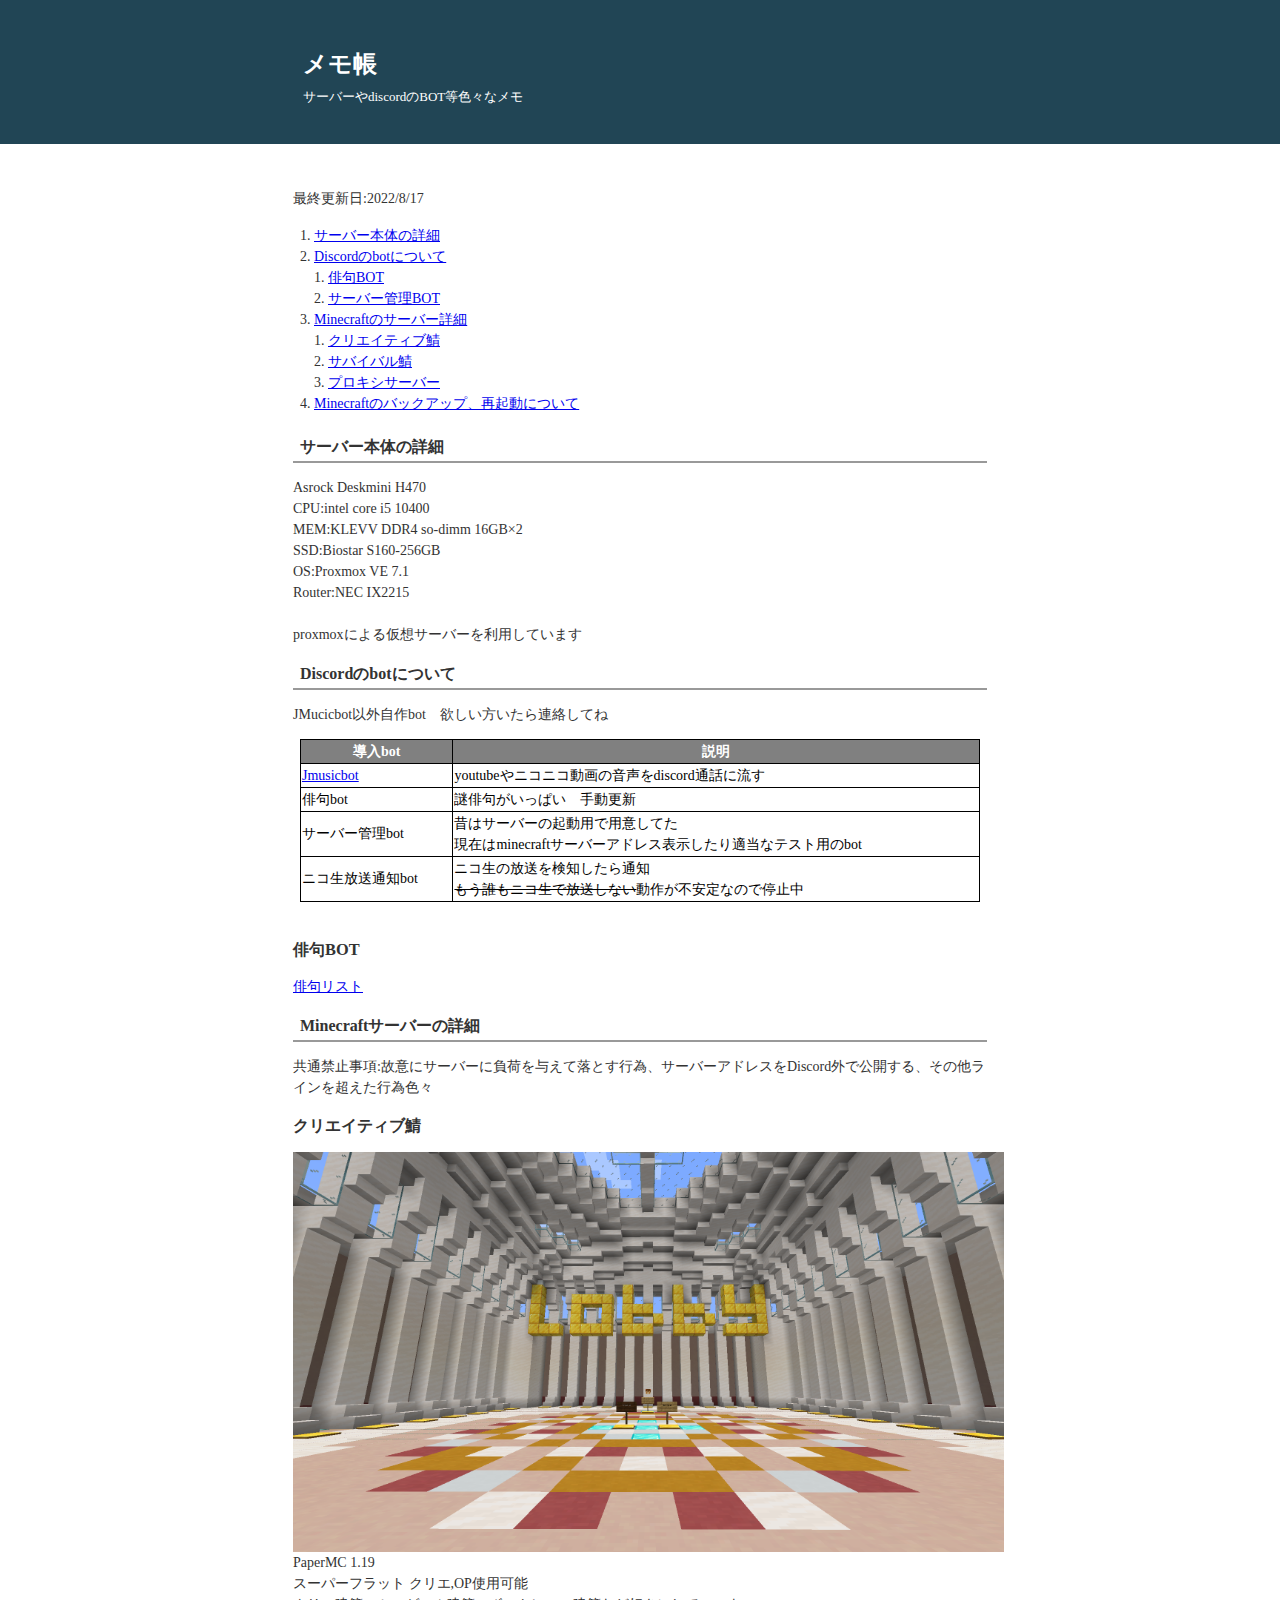
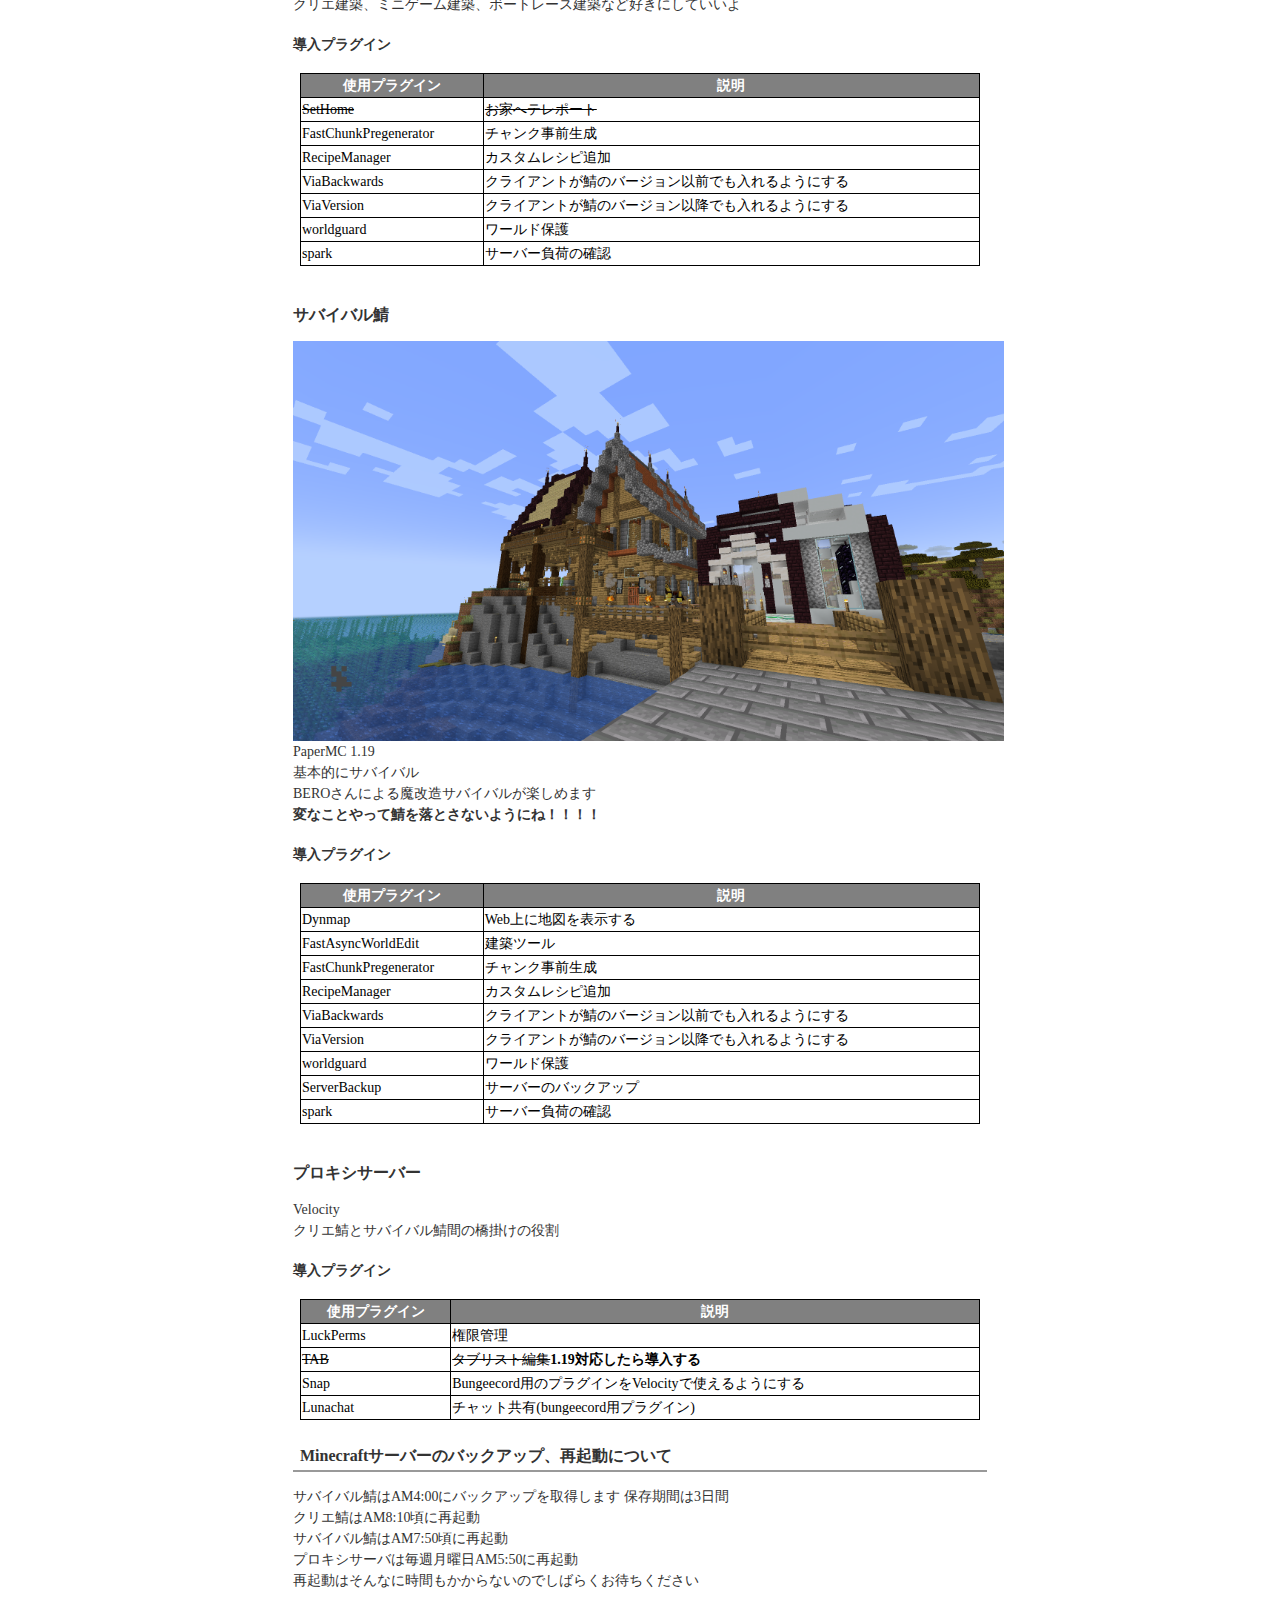
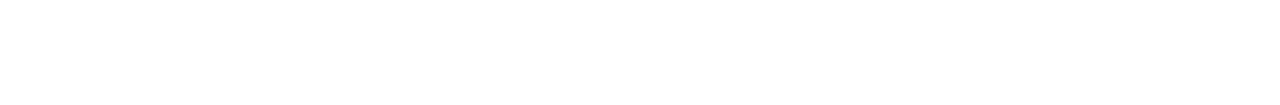
==== commit 04c703a5: "俳句リストへのリンク" ====
--- a/index.html
+++ b/index.html
@@ -62,7 +62,9 @@
 </div> <br>
 
 <h3 id="haiku">俳句BOT</h3>
-<p>俳句BOTです　後で詳細書きます</p>
+<p><a href=haiku.csv>俳句リスト</a>
+
+</p>
 
 
 
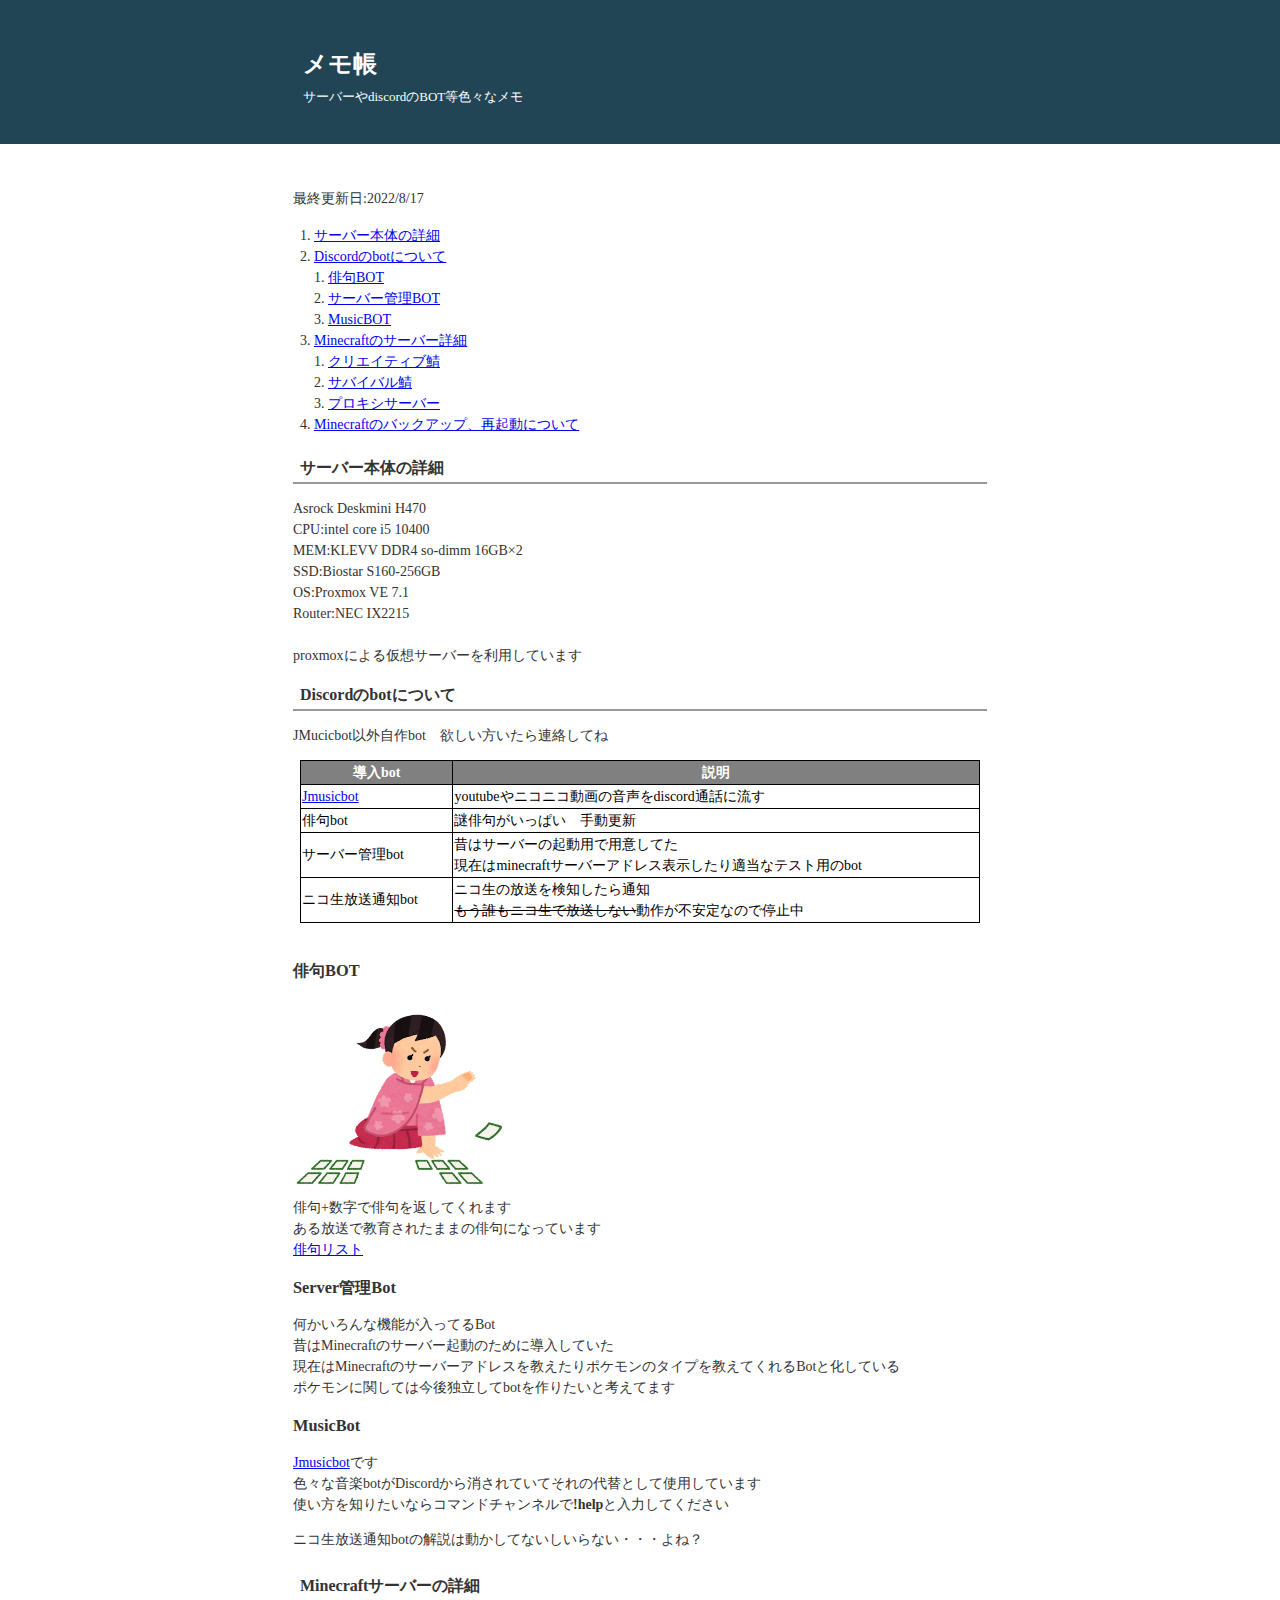
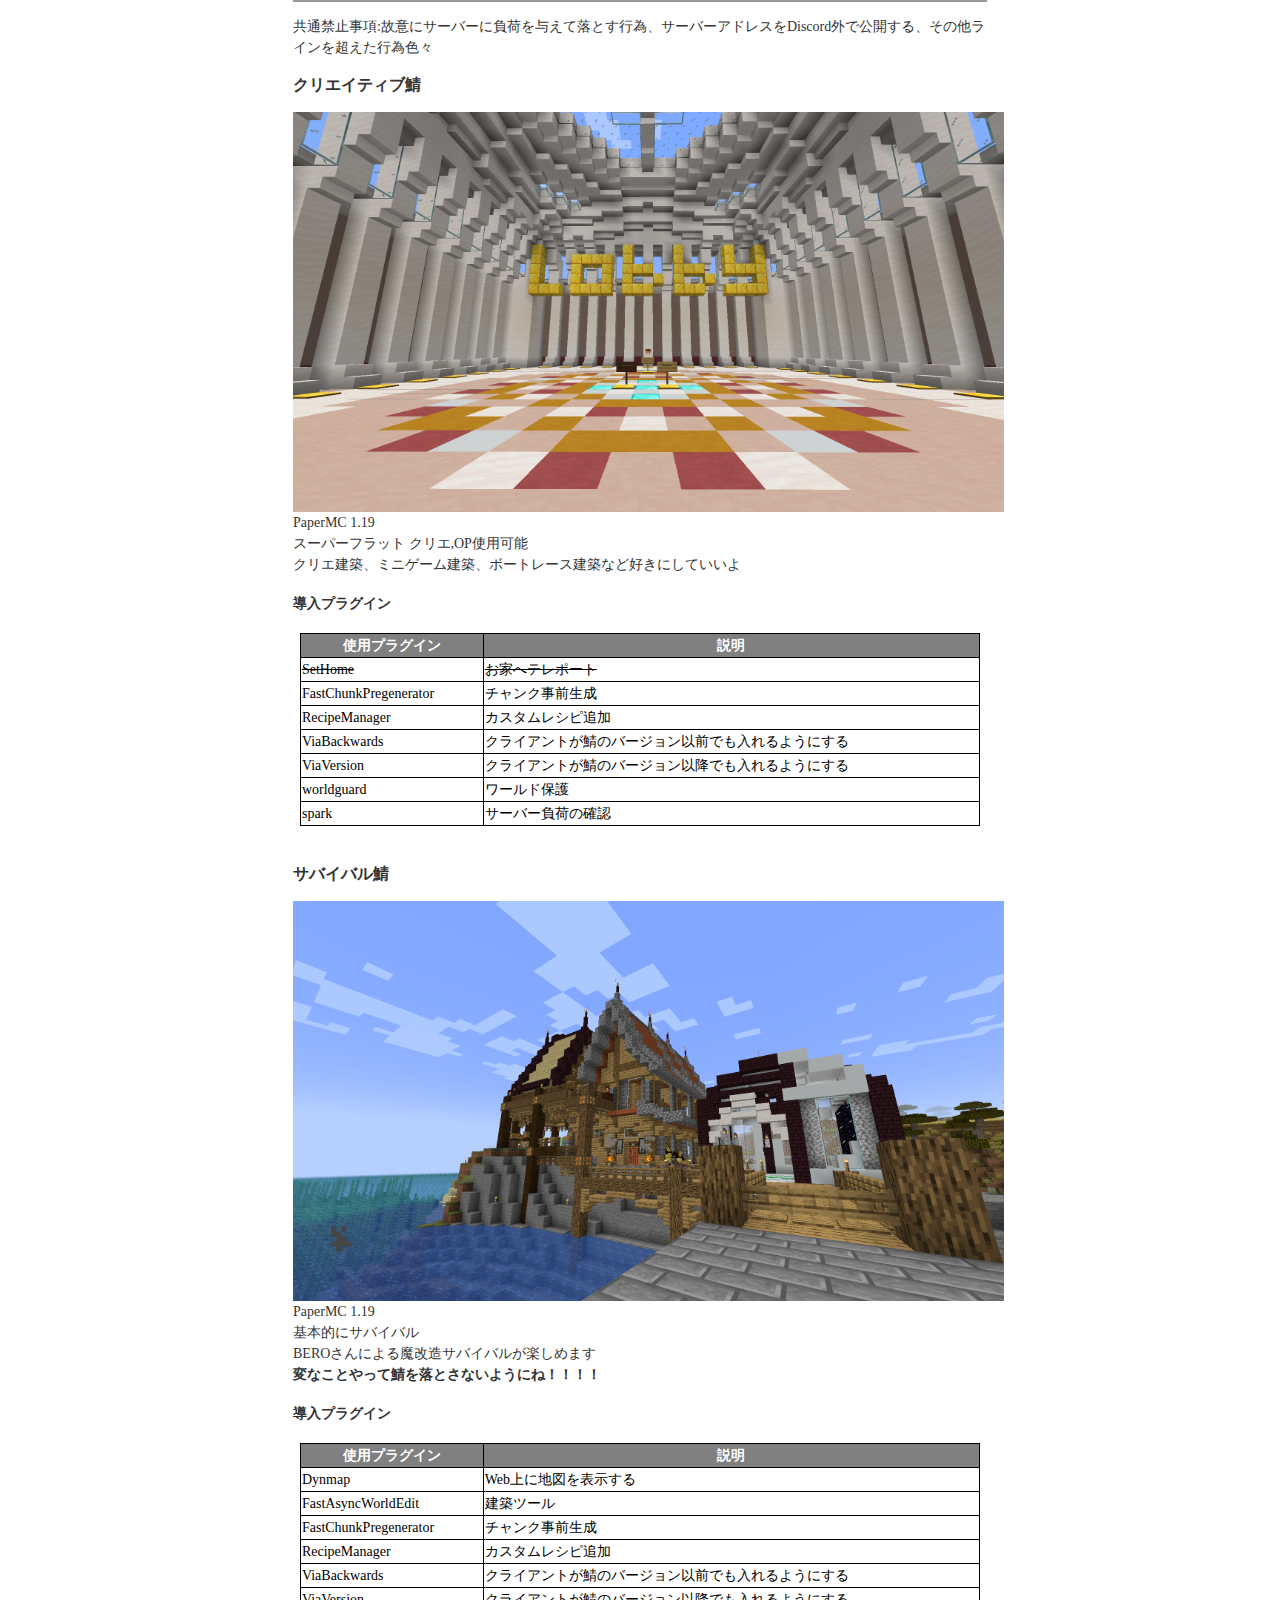
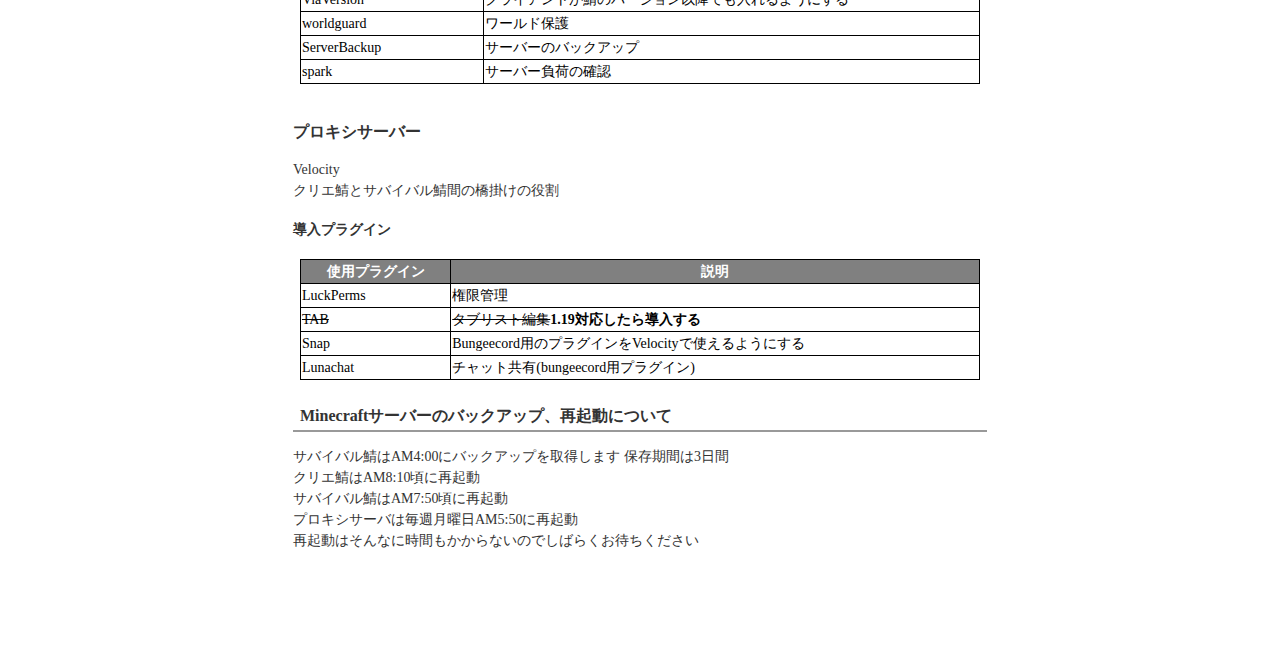
==== commit f889af79: "botの解説追加" ====
--- a/index.html
+++ b/index.html
@@ -25,6 +25,8 @@
             <ul>
                 <li><a href="#haiku">俳句BOT</a></li>
                 <li><a href="#serverbot">サーバー管理BOT</a></li>
+                <li><a href="#music">MusicBOT</a></li>
+
             </ul>
         </li>
         <li><a href="#mcserver">Minecraftのサーバー詳細</a>
@@ -62,10 +64,27 @@
 </div> <br>
 
 <h3 id="haiku">俳句BOT</h3>
-<p><a href=haiku.csv>俳句リスト</a>
-
+<p>
+    <img src="pic/karuta_woman.png" height=200><br>
+    俳句+数字で俳句を返してくれます<br>
+    ある放送で教育されたままの俳句になっています<br>
+    <a href="https://github.com/Asa9811/Asa9811.github.io/blob/main/haiku.csv">俳句リスト</a>
+</p>
+<h3 id="serverbot">Server管理Bot</h3>
+<p>
+    何かいろんな機能が入ってるBot<br>
+    昔はMinecraftのサーバー起動のために導入していた<br>
+    現在はMinecraftのサーバーアドレスを教えたりポケモンのタイプを教えてくれるBotと化している<br>
+    ポケモンに関しては今後独立してbotを作りたいと考えてます<br>
 </p>
 
+<h3 id="music">MusicBot</h3>
+<p>
+    <a href="https://github.com/Cosgy-Dev/JMusicBot-JP">Jmusicbot</a>です<br>
+    色々な音楽botがDiscordから消されていてそれの代替として使用しています<br>
+    使い方を知りたいならコマンドチャンネルで<b>!help</b>と入力してください<br>
+</p>
+ニコ生放送通知botの解説は動かしてないしいらない・・・よね？<br><br>
 
 
 <h2 id="mcserver">Minecraftサーバーの詳細
